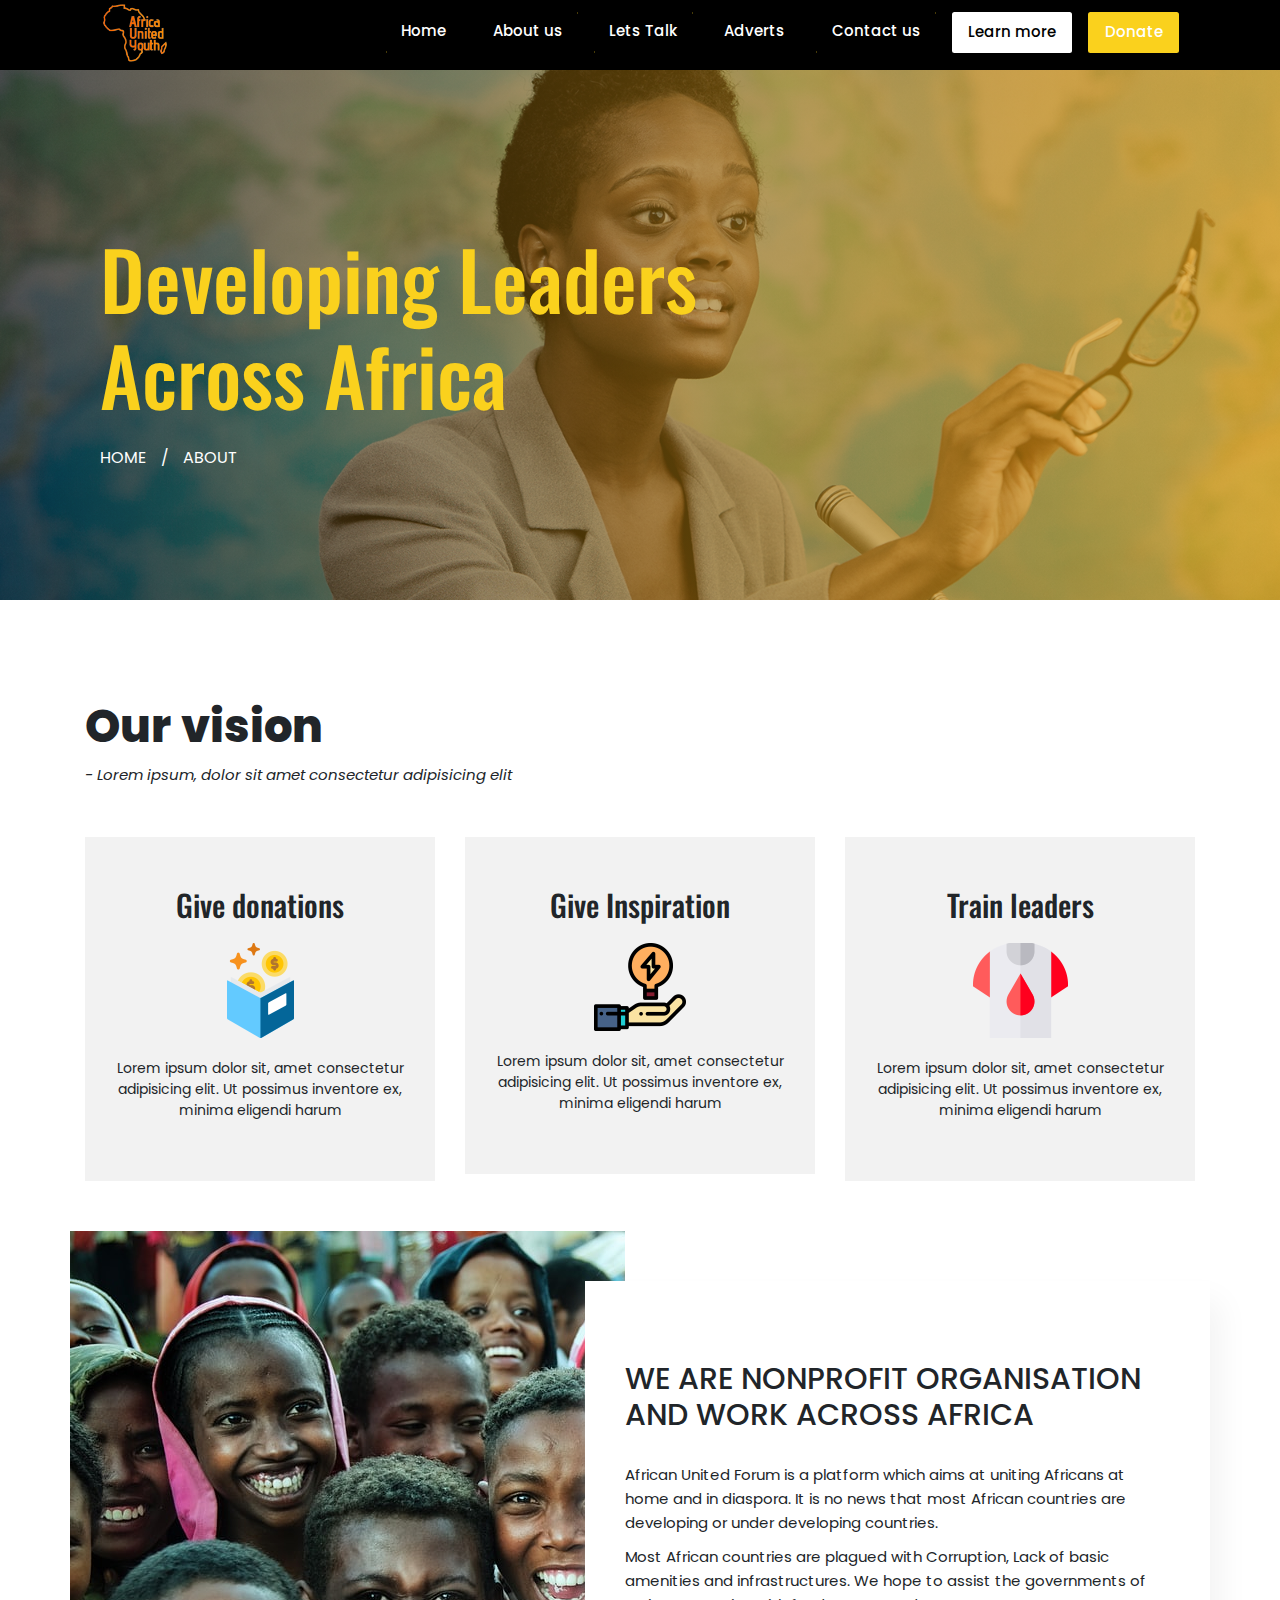
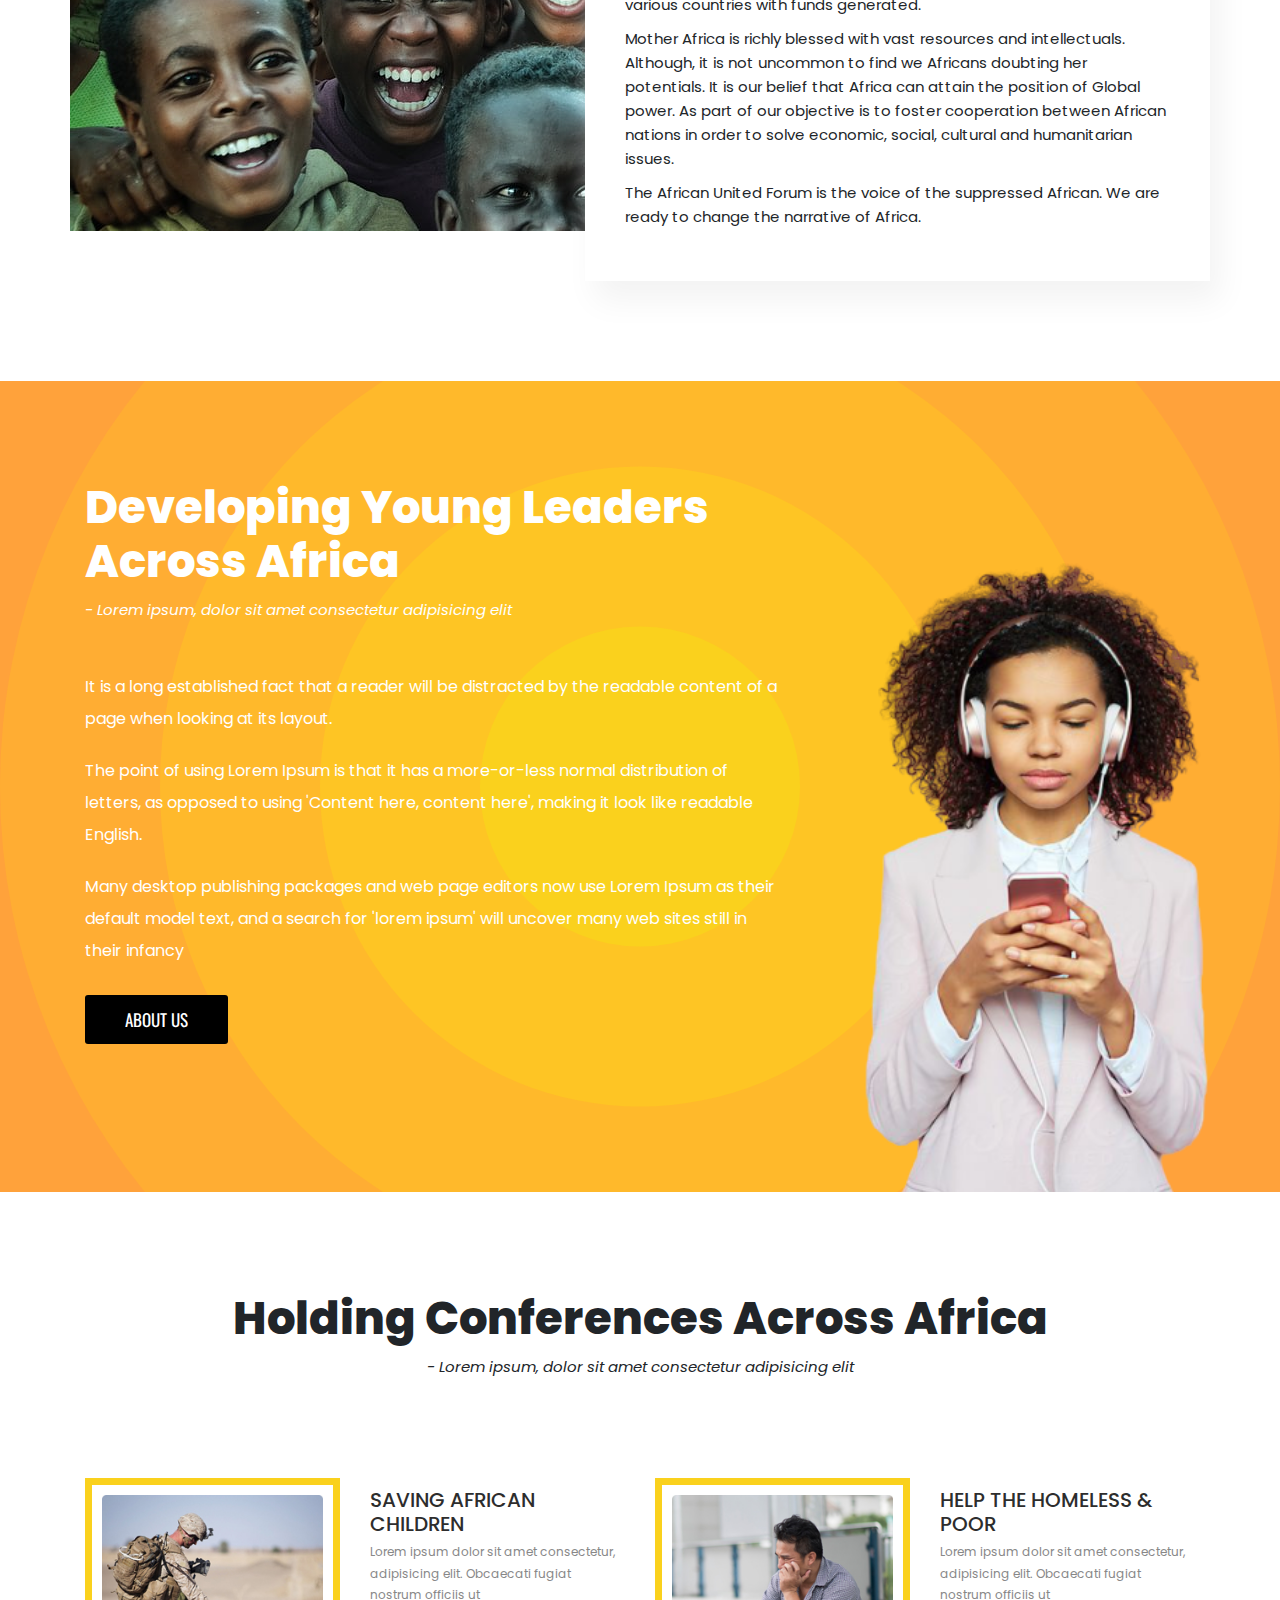
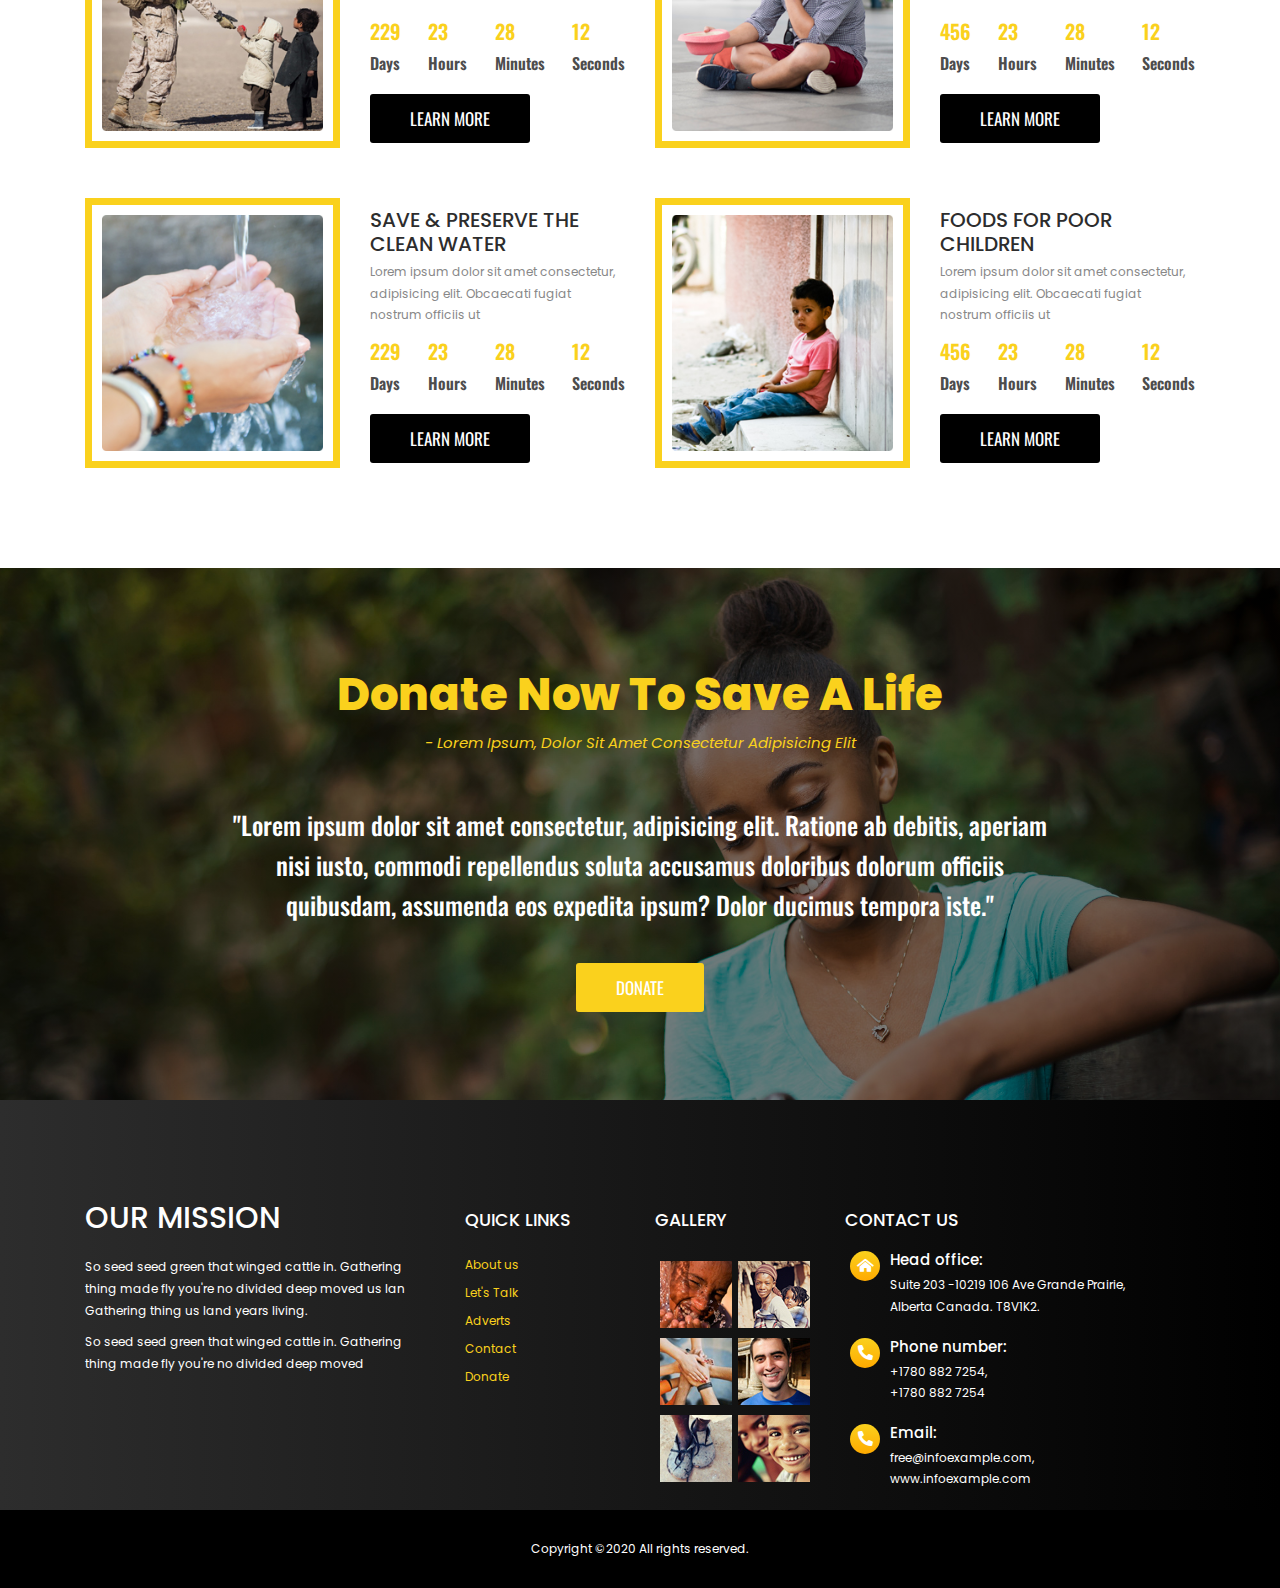
==== about.html @ 9b2638a1 "First commit" ====
<!DOCTYPE html>
<html lang="en">

<head>
    <meta charset="UTF-8">
    <meta name="viewport" content="width=device-width, initial-scale=1.0">
    <title>AFRICA UNITED YOUTHS FORUM</title>
    <!-- Styling -->
    <link rel="stylesheet" href="assets/sass/main.css">
    <!-- Boostrap -->
    <link rel="stylesheet" href="assets/sass/vendors/bootstrap.css">
    <link href="https://fonts.googleapis.com/css2?family=Oswald:wght@300&display=swap" rel="stylesheet">
    <!-- Fonts -->
    <link rel="stylesheet" href="assets/fonts/css/all.css">
</head>

<body>

    <!-- Header -->
    <header class="header header-2">
        <div class="header-bg"></div>
        <div class="container">
            <nav class="header__nav header__nav-2" id="navbar">
                <div class="container">

                    <div class="row">
                        <div class="col-lg-3">
                            <div class="header__nav--logo">
                                <a href="index.html">
                                    <img src="assets/img/logo.png" alt="header-logo" />
                                </a>
                            </div>
                            <i class="fad fa-bars" id="toggle"></i>
                        </div>
                        <div class="col-lg-9">
                            <ul class="navigation">
                                <li><a href="#" class="navbar-links">Home</a></li>
                                <li><a href="#" class="navbar-links">About us</a></li>
                                <li><a href="#" class="navbar-links">Lets Talk</a></li>
                                <li><a href="#" class="navbar-links">Adverts</a></li>
                                <li><a href="#" class="navbar-links">Contact us</a></li>
                                <li class="btn"><a href="#">Learn more</a></li>
                                <li class="btn btn-2"><a href="#">Donate</a></li>
                            </ul>
                        </div>
                    </div>
                </div>
            </nav>

            <div class="container">
                <div class="header__banner">
                    <div class="row">
                        <div class="col-lg-8">
                            <div class="banner-content">
                                <h1 class="banner-caption">Developing Leaders Across Africa</h1>
                                <p class="banner-text banner-text-2">HOME <span>/</span> ABOUT</p>
                            </div>
                        </div>
                        <div class="col-lg-4"></div>
                    </div>
                </div>
            </div>
        </div>
    </header>

    <!-- Main -->
    <main class="start">


        <section class="section-blog section-padding">
            <div class="container">
                <h1 class="section-heading">Our vision</h1>
                <p class="section-caption"><span>-</span> Lorem ipsum, dolor sit amet consectetur adipisicing elit</p>
                <div class="row">   
                    <div class="col-lg-4">
                        <div class="sec-blog-vision">
                            <h2>Give donations</h2>
                            <img src="assets/img/vision/c1.png" alt="vision-icon" />
                            <p class="sec-blog-vision--text">Lorem ipsum dolor sit, amet consectetur adipisicing elit. Ut possimus inventore ex, minima eligendi harum  </p>
                        </div>
                    </div>
                    <div class="col-lg-4">
                        <div class="sec-blog-vision sec-blog-vision-1">
                            <h2>Give Inspiration</h2>
                            <img src="assets/img/vision/c2.png" alt="vision-icon" />
                            <p class="sec-blog-vision--text">Lorem ipsum dolor sit, amet consectetur adipisicing elit. Ut possimus inventore ex, minima eligendi harum  </p>
                        </div>
                    </div>
                    <div class="col-lg-4">
                        <div class="sec-blog-vision sec-blog-vision-2">
                            <h2>Train leaders</h2>
                            <img src="assets/img/vision/c3.png" alt="vision-icon" />
                            <p class="sec-blog-vision--text">Lorem ipsum dolor sit, amet consectetur adipisicing elit. Ut possimus inventore ex, minima eligendi harum  </p>
                        </div>
                    </div>

                    <div class="section-blog--details">
                        <div class="row">
                            <div class="col-lg-6">
                                <div class="sec-blog--bg"></div>
                            </div>
                            <div class="col-lg-6">
                                <div class="sec-blog--info">
                                    <h1>We are nonprofit organisation and work Across Africa</h1>

                                    <p>African United Forum is a platform which aims at uniting Africans at home and in diaspora. It is no news that most African countries are developing or under developing countries.</p>
                                    <p>Most African countries are plagued with Corruption, Lack of basic amenities and infrastructures. We hope to assist the governments of various countries with funds generated. 
                                    </p>
                                    <p>Mother Africa is richly blessed with vast resources and intellectuals. Although, it is not uncommon to find we Africans doubting her potentials. It is our belief that Africa can attain the position of Global power. As part of our objective is to foster cooperation between African nations in order to solve economic, social, cultural and humanitarian issues.
                                    </p>

                                    <p>The African United Forum is the voice of the suppressed African. We are ready to change the narrative of Africa.
                                    </p>
                                </div>
                            </div>
                        </div>
                    </div>
                </div>
            </div>
        </section>

        <section class="section-info section-padding">
            <div class="container">
                <div class="row">
                    <div class="col-lg-8">
                        <h1 class="section-heading">Developing Young Leaders Across Africa</h1>
                        <p class="section-caption"><span>-</span> Lorem ipsum, dolor sit amet consectetur adipisicing
                            elit</p>

                        <p class="sec-info--text">It is a long established fact that a reader will be distracted by the
                            readable content of a page when looking at its layout.</p>
                        <p class="sec-info--text"> The point of using Lorem Ipsum is that it has a more-or-less normal
                            distribution of letters, as opposed to using 'Content here, content here', making it look
                            like readable English. </p>
                        <p class="sec-info--text">Many desktop publishing packages and web page editors now use Lorem
                            Ipsum as their default model text, and a search for 'lorem ipsum' will uncover many web
                            sites still in their infancy</p>
                        <a href="#" class="button">About us</a>
                    </div>
                    <div class="col-lg-4">
                        <img src="assets/img/BP.png" alt="Girl" class="sec-info--bg" />
                    </div>
                </div>
            </div>
        </section>

        <div class="section-conference section-padding">
            <div class="container">
                <div class="sec-con">
                    <h1 class="section-heading">Holding Conferences Across Africa</h1>
                    <p class="section-caption"><span>-</span> Lorem ipsum, dolor sit amet consectetur adipisicing elit
                    </p>

                    <div class="sec-con--content">
                        <div class="row">
                            <div class="col-lg-6">
                                <div class="row">
                                    <div class="col-md-6">
                                        <img src="assets/img/events/e1.jpg" alt="eve-bg" class="sec-con--bg" />
                                    </div>
                                    <div class="col-md-6">
                                        <h2>Saving African Children</h2>
                                        <p>Lorem ipsum dolor sit amet consectetur, adipisicing elit. Obcaecati fugiat
                                            nostrum officiis ut </p>
                                        <div class="sec-eve-timer">
                                            <ul>
                                                <li>229 <br> <span>Days</span></li>
                                                <li>23 <br> <span>Hours</span></li>
                                                <li>28 <br> <span>Minutes</span></li>
                                                <li>12 <br> <span>Seconds</span></li>
                                            </ul>
                                            <a href="#" class="btn-yel">Learn more</a>
                                        </div>
                                    </div>
                                </div>
                            </div>
                            <div class="col-lg-6">
                                <div class="row">
                                    <div class="col-md-6">
                                        <img src="assets/img/events/e2.jpg" alt="eve-bg" class="sec-con--bg" />
                                    </div>
                                    <div class="col-md-6">
                                        <h2>Help the Homeless & Poor</h2>
                                        <p>Lorem ipsum dolor sit amet consectetur, adipisicing elit. Obcaecati fugiat
                                            nostrum officiis ut </p>
                                        <div class="sec-eve-timer">
                                            <ul>
                                                <li>456 <br> <span>Days</span></li>
                                                <li>23 <br> <span>Hours</span></li>
                                                <li>28 <br> <span>Minutes</span></li>
                                                <li>12 <br> <span>Seconds</span></li>
                                            </ul>
                                            <a href="#" class="btn-yel">Learn more</a>
                                        </div>
                                    </div>
                                </div>
                            </div>
                            <div class="col-lg-6">
                                <div class="row">
                                    <div class="col-md-6">
                                        <img src="assets/img/events/e3.jpg" alt="eve-bg" class="sec-con--bg" />
                                    </div>
                                    <div class="col-md-6">
                                        <h2>Save & preserve the clean water</h2>
                                        <p>Lorem ipsum dolor sit amet consectetur, adipisicing elit. Obcaecati fugiat
                                            nostrum officiis ut </p>
                                        <div class="sec-eve-timer">
                                            <ul>
                                                <li>229 <br> <span>Days</span></li>
                                                <li>23 <br> <span>Hours</span></li>
                                                <li>28 <br> <span>Minutes</span></li>
                                                <li>12 <br> <span>Seconds</span></li>
                                            </ul>
                                            <a href="#" class="btn-yel">Learn more</a>
                                        </div>
                                    </div>
                                </div>
                            </div>
                            <div class="col-lg-6">
                                <div class="row">
                                    <div class="col-md-6">
                                        <img src="assets/img/events/e4.jpg" alt="eve-bg" class="sec-con--bg" />
                                    </div>
                                    <div class="col-md-6">
                                        <h2>Foods for poor children</h2>
                                        <p>Lorem ipsum dolor sit amet consectetur, adipisicing elit. Obcaecati fugiat
                                            nostrum officiis ut </p>
                                        <div class="sec-eve-timer">
                                            <ul>
                                                <li>456 <br> <span>Days</span></li>
                                                <li>23 <br> <span>Hours</span></li>
                                                <li>28 <br> <span>Minutes</span></li>
                                                <li>12 <br> <span>Seconds</span></li>
                                            </ul>
                                            <a href="#" class="btn-yel">Learn more</a>
                                        </div>
                                    </div>
                                </div>
                            </div>
                        </div>
                    </div>
                </div>
            </div>
        </div>


        <section class="section-donate section-padding">
            <div class="container">
                <div class="content">
                    <h1 class="section-heading">Donate now to save a life</h1>
                    <p class="section-caption"><span>-</span> Lorem ipsum, dolor sit amet consectetur adipisicing elit
                    </p>


                    <h3>"Lorem ipsum dolor sit amet consectetur, adipisicing elit. Ratione ab debitis, aperiam nisi
                        iusto, commodi repellendus soluta accusamus doloribus dolorum officiis quibusdam, assumenda eos
                        expedita ipsum? Dolor ducimus tempora iste."</h3>
                    <a href="#" class="btn-yel">Donate</a>
                </div>
            </div>
        </section>
    </main>


    <!-- Footer -->
    <footer class="footer">
        <div class="container">
            <div class="row">
                <div class="col-lg-4">
                    <h1>Our mission</h1>
                    <p class="footer-caption">So seed seed green that winged cattle in. Gathering thing made fly you're
                        no divided deep moved us lan Gathering thing us land years living.</p>
                    <p class="footer-caption">So seed seed green that winged cattle in. Gathering thing made fly you're
                        no divided deep moved</p>
                </div>
                <div class="col-lg-2">
                    <h3>Quick Links</h3>
                    <ul>
                        <li><a href="#">About us</a></li>
                        <li><a href="#">Let's Talk</a></li>
                        <li><a href="#">Adverts</a></li>
                        <li><a href="#">Contact</a></li>
                        <li><a href="#">Donate</a></li>
                    </ul>
                </div>
                <div class="col-lg-2">
                    <h3 class="mt">Gallery</h3>
                    <div class="footer-box">
                        <img src="assets/img/footer-bg/g1.jpg" alt="gallery-bg" />
                        <img src="assets/img/footer-bg/g2.jpg" alt="gallery-bg" />
                    </div>
                    <div class="footer-box">
                        <img src="assets/img/footer-bg/g3.jpg" alt="gallery-bg" />
                        <img src="assets/img/footer-bg/g4.jpg" alt="gallery-bg" />
                    </div>
                    <div class="footer-box">
                        <img src="assets/img/footer-bg/g5.jpg" alt="gallery-bg" />
                        <img src="assets/img/footer-bg/g6.jpg" alt="gallery-bg" />
                    </div>
                </div>
                <div class="col-lg-4">
                    <h3>Contact us</h3>
                    <div class="footer-box footer-box-2">
                        <i class="fa fa-home-alt"></i>
                        <div>
                            <h4>Head office:</h4>
                            <p class="footer-caption">Suite 203 -10219 106 Ave Grande Prairie, <br> Alberta Canada.
                                T8V1K2.</p>
                        </div>
                    </div>
                    <div class="footer-box footer-box-2">
                        <i class="fa fa-phone-alt"></i>
                        <div>
                            <h4>Phone number:</h4>
                            <p class="footer-caption">+1780 882 7254, <br> +1780 882 7254</p>
                        </div>
                    </div>
                    <div class="footer-box footer-box-2">
                        <i class="fa fa-phone-alt"></i>
                        <div>
                            <h4>Email:</h4>
                            <p class="footer-caption">free@infoexample.com, <br> www.infoexample.com</p>
                        </div>
                    </div>
                </div>
            </div>
        </div>

        <div class="footer-copyright">
            <p>Copyright ©2020 All rights reserved.</p>
        </div>
    </footer>


    <!-- external script -->
    <script src="assets/js/script.js"></script>
</body>

</html>
---- assets/sass/main.css ----
/*
0 - 600px:      Phone
600 - 900px:    Tablet portrait
900 - 1200px:   Tablet landscape
[1200 - 1800] is where our normal styles apply
1800px + :      Big desktop

$breakpoint arguement choices:
- phone
- tab-port
- tab-land
- big-desktop

ORDER: Base + typography > general layout + grid > page layout > components

1em = 16px
*/
@import url("https://fonts.googleapis.com/css?family=Poppins:300,400,500,600,700&display=swap");
*,
*::before,
*::after {
  padding: 0;
  margin: 0;
}

html {
  font-size: 62.5%;
  -webkit-box-sizing: border-box;
          box-sizing: border-box;
}

body {
  -webkit-box-sizing: inherit;
          box-sizing: inherit;
  overflow-x: hidden;
}

body {
  font-family: 'Poppins', arial;
}

/* Poppins font */
a {
  text-decoration: none !important;
}

.section-padding {
  padding: 10rem 0;
}

@media only screen and (max-width: 56.25em) {
  .section-padding {
    padding: 5rem 0;
  }
}

.section-padding-2 {
  padding: 5rem 0;
}

.section-heading {
  font-size: 4.5rem;
  margin-bottom: 1rem;
  font-family: "Poppins" !important;
  font-weight: 800;
}

.section-caption {
  font-size: 1.5rem;
  font-family: "Poppins" !important;
  font-style: italic;
}

.header__banner {
  position: relative;
  width: 100%;
  height: 80%;
  top: 10rem;
  z-index: 2;
}

.header__banner .banner-content {
  margin-top: 13rem;
  width: 100%;
}

@media only screen and (max-width: 75em) {
  .header__banner .banner-content {
    margin-top: 5rem;
  }
}

.header__banner .banner-content .btn-yel {
  color: #fff;
  font-size: 1.7rem;
  font-family: 'Oswald';
  padding: 1.2rem 4rem;
  background-color: #000;
  text-decoration: none;
  border-radius: 0.3rem;
  -webkit-transition: all .3s;
  transition: all .3s;
  text-transform: uppercase;
}

.header__banner .banner-content .btn-yel:hover {
  letter-spacing: .2rem;
  background-color: #fad11d;
}

.header__banner .banner-caption {
  font-size: 8rem;
  color: #fad11d;
  font-family: 'Oswald';
}

@media only screen and (max-width: 37.5em) {
  .header__banner .banner-caption {
    font-size: 5.5rem;
  }
}

.header__banner .banner-text {
  color: #fff;
  font-size: 1.6rem;
  width: 90%;
  line-height: 2;
  font-family: 'Poppins';
  margin-bottom: 4rem;
}

.header__banner .banner-text-2 {
  margin-top: 2rem;
}

.header__banner .banner-text-2 span {
  padding: 0 1rem;
}

@media only screen and (max-width: 37.5em) {
  .header__banner .banner-text {
    font-size: 1.4rem;
    width: 100%;
  }
}

.header__nav {
  width: 100%;
  border-bottom: 1px solid #fff;
  height: 7rem;
  position: fixed;
  top: 0;
  left: 0;
  z-index: 10;
  -webkit-transition: all .3s;
  transition: all .3s;
}

.header__nav-2 {
  background-color: #000 !important;
  border-bottom: none !important;
}

@media only screen and (max-width: 75em) {
  .header__nav {
    background-color: #000 !important;
    border-bottom: none !important;
  }
}

.header__nav .fad {
  color: #fff;
  position: absolute;
  float: right;
  right: 2rem;
  top: 2rem;
  font-size: 3rem;
  display: none;
}

@media only screen and (max-width: 75em) {
  .header__nav .fad {
    display: block;
  }
}

.header__nav--logo {
  width: 100%;
}

.header__nav--logo img {
  height: 10rem;
  -webkit-transform: scale(1.4);
          transform: scale(1.4);
  margin-top: -1.7rem;
}

@media only screen and (max-width: 75em) {
  .header__nav--logo img {
    -webkit-transform: scale(1.35);
            transform: scale(1.35);
  }
}

.header__nav ul {
  display: -webkit-box;
  display: -ms-flexbox;
  display: flex;
  -webkit-box-pack: space-evenly;
      -ms-flex-pack: space-evenly;
          justify-content: space-evenly;
  margin-top: 1.2rem;
  z-index: 10;
  -webkit-transition: all .3s;
  transition: all .3s;
}

@media only screen and (max-width: 75em) {
  .header__nav ul {
    display: block;
    margin-top: 0;
    background-image: -webkit-gradient(linear, left top, right top, from(#2d2d2d), to(#000));
    background-image: linear-gradient(to right, #2d2d2d, #000);
    height: 0;
    overflow: hidden;
    border-radius: .8rem;
  }
}

.header__nav ul .btn {
  background-color: #fff;
}

.header__nav ul .btn::before, .header__nav ul .btn::after {
  display: none;
}

.header__nav ul .btn a {
  color: #000;
}

.header__nav ul .btn-2 {
  background-color: #fad11d;
}

.header__nav ul .btn-2:hover a {
  color: #000;
}

.header__nav ul .btn-2 a {
  color: #fff;
}

.header__nav ul li {
  display: inline;
  padding: .8rem 1.2vw;
  position: relative;
  overflow: hidden;
  cursor: pointer;
}

@media only screen and (max-width: 75em) {
  .header__nav ul li {
    display: block;
    margin-bottom: 1rem;
  }
}

.header__nav ul li:hover a {
  color: #fad11d;
}

.header__nav ul li::before {
  width: 100%;
  height: 2px;
  background-color: #fad11d;
  position: absolute;
  top: 0;
  left: 0;
  content: '';
  -webkit-transform: translateX(100%);
          transform: translateX(100%);
  -webkit-transition: all .3s;
  transition: all .3s;
}

.header__nav ul li::after {
  width: 100%;
  height: 2px;
  background-color: #fad11d;
  position: absolute;
  bottom: 0;
  left: 0;
  content: '';
  -webkit-transform: translateX(-100%);
          transform: translateX(-100%);
  -webkit-transition: all .3s;
  transition: all .3s;
}

.header__nav ul li:hover::before {
  -webkit-transform: translateX(0);
          transform: translateX(0);
}

.header__nav ul li:hover::after {
  -webkit-transform: translateX(0);
          transform: translateX(0);
}

.header__nav ul li a {
  color: #fff;
  font-size: 1.5rem;
  font-family: 'Poppins';
  font-weight: 500;
  text-decoration: none;
}

.header {
  height: 80rem;
  background-image: url("../img/bg4.jpg");
  background-repeat: no-repeat;
  background-size: cover;
  z-index: 5;
  overflow: hidden;
}

.header-2 {
  height: 60rem;
  background-image: -webkit-gradient(linear, left top, right top, from(rgba(0, 0, 0, 0.5)), to(rgba(233, 165, 20, 0.7))), url("../img/banner.jpg");
  background-image: linear-gradient(to right, rgba(0, 0, 0, 0.5), rgba(233, 165, 20, 0.7)), url("../img/banner.jpg");
}

.header-2::before {
  display: none;
}

@media only screen and (max-width: 56.25em) {
  .header {
    background-position: center center;
    height: 70rem;
  }
}

.header::before {
  position: absolute;
  width: 100%;
  height: 100%;
  z-index: 2;
  content: '';
  background-color: rgba(0, 0, 0, 0.5);
}

.section-video {
  background-image: -webkit-gradient(linear, left top, right top, from(#FF9742), color-stop(rgba(250, 209, 29, 0.8)), to(rgba(233, 165, 20, 0.7))), url("../img/bg0.jpg");
  background-image: linear-gradient(to right, #FF9742, rgba(250, 209, 29, 0.8), rgba(233, 165, 20, 0.7)), url("../img/bg0.jpg");
  background-size: 100%;
  background-repeat: no-repeat;
  padding: 5rem 0 6rem 0;
  font-family: 'Poppins';
}

@media only screen and (max-width: 75em) {
  .section-video {
    background-size: cover;
  }
}

@media only screen and (max-width: 56.25em) {
  .section-video .col-lg-4 {
    margin-bottom: 2rem;
  }
}

.section-video .sec-bg {
  width: 100%;
  height: 30rem;
  margin-top: -15rem;
  position: relative;
  background-image: url("../img/child.jpg");
  border-radius: 0.8rem;
  -webkit-box-shadow: 6px 10px 20px rgba(0, 0, 0, 0.15);
          box-shadow: 6px 10px 20px rgba(0, 0, 0, 0.15);
  z-index: 10;
  overflow: hidden;
}

.section-video .sec-bg::before {
  content: 'African Children';
  position: absolute;
  padding: .7rem 2rem;
  background-color: #fad11d;
  font-family: "Oswald";
  color: #fff;
  font-size: 1.6rem;
  top: 2rem;
  z-index: 2;
}

.section-video .sec-bg::after {
  position: absolute;
  width: 0;
  height: 0;
  content: '';
  float: left;
  left: 0;
  top: 0;
  background: rgba(0, 0, 0, 0.3);
  border-radius: 50%;
  -webkit-transform: scale(2);
          transform: scale(2);
  z-index: 1;
  -webkit-transition: all .3s;
  transition: all .3s;
  -webkit-transition-delay: .5s;
          transition-delay: .5s;
}

.section-video .sec-bg:hover::after {
  width: 100%;
  height: 100%;
}

.section-video .sec-bg-play {
  position: absolute;
  float: right;
  right: 2rem;
  bottom: 2rem;
  cursor: pointer;
  -webkit-transition: all .3s;
  transition: all .3s;
  z-index: 2;
}

.section-video .sec-bg-play:active {
  -webkit-transform: scale(0.85);
          transform: scale(0.85);
}

.section-video .sec-name {
  font-size: 1.6rem;
  font-family: "Oswald";
}

.section-video .sec-name span {
  margin-top: 0.6rem;
  font-size: 1.3rem;
  font-style: italic;
  color: #fff;
  font-family: 'Poppins';
}

.section-video .sec-vd-cp {
  color: #fff;
  font-family: 'Oswald';
  font-size: 4rem;
  font-weight: 500;
  margin-bottom: 1rem;
}

.section-video .sec-vd-text {
  color: #fff;
  font-size: 1.4rem;
  line-height: 1.6;
}

.section-video .sec-ul {
  width: 10rem;
  height: 1px;
  background-color: #000;
}

body {
  height: 114rem;
}

.section-conference {
  background-color: #fff;
}

.section-conference .section-heading,
.section-conference .section-caption {
  text-align: center;
}

.section-conference .row {
  margin-top: 5rem;
}

@media only screen and (max-width: 75em) {
  .section-conference .row .col-lg-6 {
    margin-bottom: 2rem;
  }
}

@media only screen and (max-width: 75em) {
  .section-conference .row .col-md-6 {
    margin-bottom: 1rem;
  }
}

@media only screen and (max-width: 75em) {
  .section-conference .row {
    margin-top: 3rem;
  }
}

.section-conference .event {
  background-color: #fff;
  padding: 1rem 0;
  padding-bottom: 3rem;
  border-bottom-right-radius: .8rem;
  border-bottom-left-radius: .8rem;
  margin-top: -.8rem;
}

.section-conference .sec-eve-box {
  display: -webkit-box;
  display: -ms-flexbox;
  display: flex;
  margin-top: 2rem;
  padding: 0 2rem;
}

.section-conference .sec-eve-box img {
  border-radius: .8rem;
  -webkit-box-shadow: 0 1rem 2rem #d2d2d2;
          box-shadow: 0 1rem 2rem #d2d2d2;
}

.section-conference .sec-eve-content {
  margin-left: 1.5rem;
  margin-top: 0.5rem;
  font-family: 'Poppins';
}

.section-conference .sec-eve-content .time {
  margin-right: 1rem;
  font-weight: 500;
  color: #2d2d2d;
}

.section-conference .sec-eve-content h3 {
  font-size: 1.6rem;
}

.section-conference .sec-eve-content h3 a {
  color: #000;
}

.section-conference .sec-eve-content p {
  color: #fad11d;
  font-weight: 600;
}

.section-conference .sec-con--content .btn-yel {
  color: #fff;
  font-size: 1.7rem;
  font-family: 'Oswald';
  padding: 1.2rem 4rem;
  background-color: #000;
  text-decoration: none;
  border-radius: 0.3rem;
  -webkit-transition: all .3s;
  transition: all .3s;
  text-transform: uppercase;
}

.section-conference .sec-con--content .btn-yel:hover {
  letter-spacing: .2rem;
  background-color: #fad11d;
}

.section-conference .sec-con--content h2 {
  color: #2d2d2d;
  font-family: 'Poppins';
  margin-top: 1rem;
  text-transform: uppercase;
}

.section-conference .sec-con--content p {
  color: #888888;
  font-size: 1.2rem;
  font-family: 'Poppins';
  line-height: 1.8;
  margin-bottom: 1rem;
}

.section-conference .sec-con--content ul {
  display: -webkit-box;
  display: -ms-flexbox;
  display: flex;
  -webkit-box-pack: justify;
      -ms-flex-pack: justify;
          justify-content: space-between;
  font-family: 'Oswald';
  margin-bottom: 3rem;
}

.section-conference .sec-con--content ul li {
  list-style: none;
  font-weight: 600;
  font-size: 2rem;
  color: #fad11d !important;
}

.section-conference .sec-con--content ul li span {
  font-size: 1.6rem;
  color: #4d4d4d;
}

.section-conference .sec-con--content .row img {
  border: 7px solid #fad11d;
  padding: 1rem;
  width: 100%;
}

.section-blog .row {
  margin-top: 5rem;
}

@media only screen and (max-width: 56.25em) {
  .section-blog .row .col-lg-3 {
    margin-bottom: 3rem;
  }
}

.section-blog .sec-blog--details {
  margin-top: 10rem;
}

.section-blog .sec-blog--info {
  background-color: #fff;
  height: 60rem;
  -webkit-box-shadow: 1rem 2rem 3rem #f3f3f3;
          box-shadow: 1rem 2rem 3rem #f3f3f3;
  padding: 8rem 4rem;
  font-family: 'Poppins';
  margin-top: 5rem;
  margin-left: -7rem;
}

.section-blog .sec-blog--info h1 {
  font-size: 3rem;
  text-transform: uppercase;
  line-height: 1.2;
  margin-bottom: 3rem;
}

.section-blog .sec-blog--info p {
  font-size: 1.5rem;
  line-height: 1.6;
}

.section-blog .sec-blog--bg {
  width: 100%;
  height: 60rem;
  background-image: url("../img/bg0.jpg");
}

.section-blog .sec-blog-vision {
  background-color: #f2f2f2;
  padding: 5rem 3rem;
  text-align: center;
  overflow: hidden;
  position: relative;
}

.section-blog .sec-blog-vision:hover::before {
  width: 100%;
  height: 100%;
  border-radius: 0;
}

.section-blog .sec-blog-vision::before {
  position: absolute;
  content: 'Donate';
  width: 0;
  height: 0;
  line-height: 30rem;
  background-image: -webkit-gradient(linear, left top, right top, from(rgba(255, 151, 66, 0.692)), color-stop(rgba(250, 209, 29, 0.8)), to(rgba(233, 165, 20, 0.7))), url("../img/vision/d1.jpg");
  background-image: linear-gradient(to right, rgba(255, 151, 66, 0.692), rgba(250, 209, 29, 0.8), rgba(233, 165, 20, 0.7)), url("../img/vision/d1.jpg");
  background-position: center center;
  background-repeat: no-repeat;
  left: 0;
  top: 0;
  font-family: "Poppins";
  font-size: 5rem;
  color: #fff;
  text-transform: uppercase;
  overflow: hidden;
  -webkit-transition: all .3s;
  transition: all .3s;
  border-radius: 50%;
}

.section-blog .sec-blog-vision-1::before {
  position: absolute;
  content: 'Inspiration';
  background-image: -webkit-gradient(linear, left top, right top, from(rgba(255, 151, 66, 0.692)), color-stop(rgba(250, 209, 29, 0.8)), to(rgba(233, 165, 20, 0.7))), url("../img/vision/d2.jpg");
  background-image: linear-gradient(to right, rgba(255, 151, 66, 0.692), rgba(250, 209, 29, 0.8), rgba(233, 165, 20, 0.7)), url("../img/vision/d2.jpg");
  background-position: center center;
  left: 0;
  top: 0;
}

.section-blog .sec-blog-vision-2::before {
  position: absolute;
  content: 'Leaders';
  background-image: -webkit-gradient(linear, left top, right top, from(rgba(255, 151, 66, 0.692)), color-stop(rgba(250, 209, 29, 0.8)), to(rgba(233, 165, 20, 0.7))), url("../img/vision/d3.jpeg") !important;
  background-image: linear-gradient(to right, rgba(255, 151, 66, 0.692), rgba(250, 209, 29, 0.8), rgba(233, 165, 20, 0.7)), url("../img/vision/d3.jpeg") !important;
  left: 0;
  top: 0;
  background-position: center center;
  background-size: 160%;
}

.section-blog .sec-blog-vision img {
  margin-bottom: 2rem;
}

.section-blog .sec-blog-vision h2 {
  font-size: 3rem;
  font-family: 'Oswald';
  margin-bottom: 2rem;
}

.section-blog .sec-blog-vision--text {
  font-size: 1.4rem;
  font-family: 'Poppins';
}

.section-blog .sec-blg-bg {
  height: 22rem;
  overflow: hidden;
  background-image: url("../img/bg1.jpg");
  background-size: 135%;
  background-position: top center;
  position: relative;
}

.section-blog .sec-blg-bg span {
  position: absolute;
  background-color: #16a2cc;
  padding: .6rem 2rem;
  float: right;
  top: 2rem;
  right: 0;
  font-size: 1.1rem;
  font-family: 'Poppins';
  border-top-left-radius: .3rem;
  border-bottom-left-radius: .3rem;
  color: #fff;
  z-index: 3;
}

.section-blog .sec-blg-bg-1 {
  background-image: url("../img/bg2.jpg");
}

.section-blog .sec-blg-bg-1 span {
  background-color: #fff;
  color: #eb660e;
}

.section-blog .sec-blg-bg-2 {
  background-image: url("../img/bg3.jpg");
}

.section-blog .sec-blg-bg-3 {
  background-image: url("../img/bg6.jpeg");
}

.section-blog .sec-blg-bg-3 span {
  background-color: #fff;
  color: #fad11d;
}

.section-blog .sec-blg--content {
  width: 100%;
  -webkit-box-shadow: 0 .5rem 2rem #d2d2d2;
          box-shadow: 0 .5rem 2rem #d2d2d2;
  border-radius: 0.8rem;
  overflow: hidden;
  font-family: 'Poppins';
}

.section-blog .sec-blg--content .comments {
  display: -webkit-box;
  display: -ms-flexbox;
  display: flex;
  -webkit-box-pack: space-evenly;
      -ms-flex-pack: space-evenly;
          justify-content: space-evenly;
  padding: 1rem 0;
  text-transform: uppercase;
  color: #4d4d4d;
  font-size: 1.1rem;
}

.section-blog .sec-blg--details {
  padding: .5rem 2.2rem;
}

.section-blog .sec-blg--details h2 {
  margin-bottom: 2rem;
}

.section-blog .sec-blg--details h2 a {
  color: #000;
  font-weight: 600;
  text-decoration: none;
}

.section-blog .sec-blg--details p {
  font-size: 1.35rem;
  color: #444444;
}

.section-blog .sec-blg--link {
  display: -webkit-box;
  display: -ms-flexbox;
  display: flex;
  position: relative;
  top: 1.5rem;
}

.section-blog .sec-blg--link .user {
  display: -webkit-box;
  display: -ms-flexbox;
  display: flex;
  width: 75%;
  padding: 1rem 2rem;
  border-top: 1px solid #d2d2d2;
  border-right: 1px solid #d2d2d2;
}

.section-blog .sec-blg--link .user img {
  width: 4rem;
  height: 4rem;
  border-radius: 50%;
  padding: .3rem;
  border: 3px solid #fad11d;
  margin-right: 1rem;
}

.section-blog .sec-blg--link .user .name {
  font-size: 1.5rem;
  font-family: 'Oswald';
  font-style: italic;
  margin-top: .5rem;
  color: #888888;
}

.section-blog .sec-blg--link .icon {
  width: 25%;
  padding: 0 2rem;
  border-top: 1px solid #d2d2d2;
  text-align: center;
}

.section-blog .sec-blg--link .icon a {
  color: #888888;
}

.section-blog .sec-blg--link .icon a i {
  font-size: 1.6rem;
  margin-top: 1.8rem;
}

.section-info {
  background-image: url("../svg/gradient-bg.svg");
  background-size: 100%;
  background-repeat: no-repeat;
  background-position: center center;
  overflow: hidden;
}

@media only screen and (max-width: 75em) {
  .section-info {
    background-size: cover;
  }
}

.section-info .section-heading,
.section-info .section-caption {
  color: #fff !important;
}

.section-info .section-caption {
  margin-bottom: 5rem;
}

.section-info .button {
  color: #fff;
  font-size: 1.7rem;
  font-family: 'Oswald';
  padding: 1.2rem 4rem;
  background-color: #000;
  text-decoration: none;
  border-radius: 0.3rem;
  -webkit-transition: all .3s;
  transition: all .3s;
  text-transform: uppercase;
  position: relative;
  top: 2rem;
}

.section-info .button:hover {
  letter-spacing: .2rem;
  background-color: #fad11d;
}

.section-info .sec-info--bg {
  -webkit-transform: scale(1.4);
          transform: scale(1.4);
}

@media only screen and (max-width: 37.5em) {
  .section-info .sec-info--bg {
    -webkit-transform: scale(1.3);
            transform: scale(1.3);
    margin-left: -2rem;
  }
}

.section-info .sec-info--text {
  color: #fff;
  font-size: 1.6rem;
  line-height: 2;
  font-family: 'Poppins';
  margin-bottom: 2rem;
  width: 95%;
}

.section-donate {
  background-image: -webkit-gradient(linear, left top, right top, from(rgba(0, 0, 0, 0.5)), to(rgba(0, 0, 0, 0.5))), url("../img/banner2.jpg");
  background-image: linear-gradient(to right, rgba(0, 0, 0, 0.5), rgba(0, 0, 0, 0.5)), url("../img/banner2.jpg");
  background-size: cover;
  background-repeat: no-repeat;
  background-position: center top;
  text-align: center;
}

.section-donate .section-heading,
.section-donate .section-caption {
  text-align: center;
  color: #fad11d;
  text-transform: capitalize;
}

.section-donate h3 {
  color: #fff;
  font-family: 'Oswald';
  width: 75%;
  font-size: 2.5rem;
  margin: 5rem auto;
  text-align: center;
  line-height: 1.6;
}

@media only screen and (max-width: 56.25em) {
  .section-donate h3 {
    width: 90%;
    font-size: 2.2rem;
  }
}

.section-donate .btn-yel {
  color: #fff;
  font-size: 1.7rem;
  font-family: 'Oswald';
  padding: 1.2rem 4rem;
  background-color: #fad11d;
  text-decoration: none;
  border-radius: 0.3rem;
  -webkit-transition: all .3s;
  transition: all .3s;
  text-transform: uppercase;
}

.section-donate .btn-yel:hover {
  letter-spacing: .2rem;
  background-color: #fad11d;
}

.section-newsletter {
  text-align: center;
  background-color: #e9a514;
  background-image: url("data:image/svg+xml,%3Csvg xmlns='http://www.w3.org/2000/svg' width='100%25' height='100%25' viewBox='0 0 1600 800'%3E%3Cg %3E%3Cpath fill='%23edae16' d='M486 705.8c-109.3-21.8-223.4-32.2-335.3-19.4C99.5 692.1 49 703 0 719.8V800h843.8c-115.9-33.2-230.8-68.1-347.6-92.2C492.8 707.1 489.4 706.5 486 705.8z'/%3E%3Cpath fill='%23f0b717' d='M1600 0H0v719.8c49-16.8 99.5-27.8 150.7-33.5c111.9-12.7 226-2.4 335.3 19.4c3.4 0.7 6.8 1.4 10.2 2c116.8 24 231.7 59 347.6 92.2H1600V0z'/%3E%3Cpath fill='%23f3bf19' d='M478.4 581c3.2 0.8 6.4 1.7 9.5 2.5c196.2 52.5 388.7 133.5 593.5 176.6c174.2 36.6 349.5 29.2 518.6-10.2V0H0v574.9c52.3-17.6 106.5-27.7 161.1-30.9C268.4 537.4 375.7 554.2 478.4 581z'/%3E%3Cpath fill='%23f7c81b' d='M0 0v429.4c55.6-18.4 113.5-27.3 171.4-27.7c102.8-0.8 203.2 22.7 299.3 54.5c3 1 5.9 2 8.9 3c183.6 62 365.7 146.1 562.4 192.1c186.7 43.7 376.3 34.4 557.9-12.6V0H0z'/%3E%3Cpath fill='%23fad11d' d='M181.8 259.4c98.2 6 191.9 35.2 281.3 72.1c2.8 1.1 5.5 2.3 8.3 3.4c171 71.6 342.7 158.5 531.3 207.7c198.8 51.8 403.4 40.8 597.3-14.8V0H0v283.2C59 263.6 120.6 255.7 181.8 259.4z'/%3E%3Cpath fill='%23fcc628' d='M1600 0H0v136.3c62.3-20.9 127.7-27.5 192.2-19.2c93.6 12.1 180.5 47.7 263.3 89.6c2.6 1.3 5.1 2.6 7.7 3.9c158.4 81.1 319.7 170.9 500.3 223.2c210.5 61 430.8 49 636.6-16.6V0z'/%3E%3Cpath fill='%23fdba31' d='M454.9 86.3C600.7 177 751.6 269.3 924.1 325c208.6 67.4 431.3 60.8 637.9-5.3c12.8-4.1 25.4-8.4 38.1-12.9V0H288.1c56 21.3 108.7 50.6 159.7 82C450.2 83.4 452.5 84.9 454.9 86.3z'/%3E%3Cpath fill='%23feaf38' d='M1600 0H498c118.1 85.8 243.5 164.5 386.8 216.2c191.8 69.2 400 74.7 595 21.1c40.8-11.2 81.1-25.2 120.3-41.7V0z'/%3E%3Cpath fill='%23ffa33d' d='M1397.5 154.8c47.2-10.6 93.6-25.3 138.6-43.8c21.7-8.9 43-18.8 63.9-29.5V0H643.4c62.9 41.7 129.7 78.2 202.1 107.4C1020.4 178.1 1214.2 196.1 1397.5 154.8z'/%3E%3Cpath fill='%23ff9742' d='M1315.3 72.4c75.3-12.6 148.9-37.1 216.8-72.4h-723C966.8 71 1144.7 101 1315.3 72.4z'/%3E%3C/g%3E%3C/svg%3E");
  background-size: cover;
  background-repeat: no-repeat;
  background-position: left left;
}

.section-newsletter .form {
  padding: 3rem;
  background-color: #ffaa00;
  background-image: url("data:image/svg+xml,%3Csvg xmlns='http://www.w3.org/2000/svg' width='100%25' height='100%25' viewBox='0 0 1600 800'%3E%3Cg %3E%3Cpath fill='%23ffb100' d='M486 705.8c-109.3-21.8-223.4-32.2-335.3-19.4C99.5 692.1 49 703 0 719.8V800h843.8c-115.9-33.2-230.8-68.1-347.6-92.2C492.8 707.1 489.4 706.5 486 705.8z'/%3E%3Cpath fill='%23ffb800' d='M1600 0H0v719.8c49-16.8 99.5-27.8 150.7-33.5c111.9-12.7 226-2.4 335.3 19.4c3.4 0.7 6.8 1.4 10.2 2c116.8 24 231.7 59 347.6 92.2H1600V0z'/%3E%3Cpath fill='%23ffbf00' d='M478.4 581c3.2 0.8 6.4 1.7 9.5 2.5c196.2 52.5 388.7 133.5 593.5 176.6c174.2 36.6 349.5 29.2 518.6-10.2V0H0v574.9c52.3-17.6 106.5-27.7 161.1-30.9C268.4 537.4 375.7 554.2 478.4 581z'/%3E%3Cpath fill='%23ffc500' d='M0 0v429.4c55.6-18.4 113.5-27.3 171.4-27.7c102.8-0.8 203.2 22.7 299.3 54.5c3 1 5.9 2 8.9 3c183.6 62 365.7 146.1 562.4 192.1c186.7 43.7 376.3 34.4 557.9-12.6V0H0z'/%3E%3Cpath fill='%23ffcc00' d='M181.8 259.4c98.2 6 191.9 35.2 281.3 72.1c2.8 1.1 5.5 2.3 8.3 3.4c171 71.6 342.7 158.5 531.3 207.7c198.8 51.8 403.4 40.8 597.3-14.8V0H0v283.2C59 263.6 120.6 255.7 181.8 259.4z'/%3E%3Cpath fill='%23ffd624' d='M1600 0H0v136.3c62.3-20.9 127.7-27.5 192.2-19.2c93.6 12.1 180.5 47.7 263.3 89.6c2.6 1.3 5.1 2.6 7.7 3.9c158.4 81.1 319.7 170.9 500.3 223.2c210.5 61 430.8 49 636.6-16.6V0z'/%3E%3Cpath fill='%23ffe038' d='M454.9 86.3C600.7 177 751.6 269.3 924.1 325c208.6 67.4 431.3 60.8 637.9-5.3c12.8-4.1 25.4-8.4 38.1-12.9V0H288.1c56 21.3 108.7 50.6 159.7 82C450.2 83.4 452.5 84.9 454.9 86.3z'/%3E%3Cpath fill='%23ffeb49' d='M1600 0H498c118.1 85.8 243.5 164.5 386.8 216.2c191.8 69.2 400 74.7 595 21.1c40.8-11.2 81.1-25.2 120.3-41.7V0z'/%3E%3Cpath fill='%23fff558' d='M1397.5 154.8c47.2-10.6 93.6-25.3 138.6-43.8c21.7-8.9 43-18.8 63.9-29.5V0H643.4c62.9 41.7 129.7 78.2 202.1 107.4C1020.4 178.1 1214.2 196.1 1397.5 154.8z'/%3E%3Cpath fill='%23ffff66' d='M1315.3 72.4c75.3-12.6 148.9-37.1 216.8-72.4h-723C966.8 71 1144.7 101 1315.3 72.4z'/%3E%3C/g%3E%3C/svg%3E");
  background-size: 100%;
  -webkit-box-shadow: 0 1.5rem 3rem #c78a11;
          box-shadow: 0 1.5rem 3rem #c78a11;
  background-repeat: no-repeat;
  border-radius: 0.8rem;
  font-family: 'Poppins';
  width: 60%;
  margin: 0 auto;
}

@media only screen and (max-width: 56.25em) {
  .section-newsletter .form {
    width: 100%;
    background-size: cover;
  }
}

.section-newsletter .form h2 {
  color: #fff;
  margin-bottom: 2rem;
  font-family: 'Oswald';
  font-size: 2.4rem;
  text-transform: uppercase;
}

.section-newsletter .form-box {
  display: -webkit-box;
  display: -ms-flexbox;
  display: flex;
  -ms-flex-pack: distribute;
      justify-content: space-around;
}

@media only screen and (max-width: 56.25em) {
  .section-newsletter .form-box {
    display: block;
  }
}

.section-newsletter .form-box-2 {
  margin-top: 3rem;
  -webkit-box-pack: justify;
      -ms-flex-pack: justify;
          justify-content: space-between;
}

.section-newsletter .form-box-2 p {
  color: #fff;
  font-size: 1.5rem;
  width: 70%;
  text-align: left;
}

@media only screen and (max-width: 56.25em) {
  .section-newsletter .form-box-2 p {
    width: 100%;
    text-align: center;
  }
}

.section-newsletter .form-box button {
  padding: 1rem 4rem;
  border-radius: 2.5rem;
  background-color: #000;
  border: none;
  font-size: 1.7rem;
  font-family: 'Oswald';
  color: #fff;
  cursor: pointer;
  outline: none;
}

.section-newsletter .form input {
  width: 50%;
  padding: 2rem 2rem;
  outline: none;
  border-radius: .5rem;
  border: none;
  font-size: 1.3rem;
}

@media only screen and (max-width: 56.25em) {
  .section-newsletter .form input {
    width: 100%;
  }
}

.section-newsletter .form input:first-child {
  margin-right: 1rem;
}

@media only screen and (max-width: 56.25em) {
  .section-newsletter .form input:first-child {
    margin-right: 0;
    margin-bottom: 2rem;
  }
}

.footer {
  background-image: -webkit-gradient(linear, left top, right top, from(#2d2d2d), to(#000));
  background-image: linear-gradient(to right, #2d2d2d, #000);
  font-family: 'Poppins';
  color: #fff;
  padding-top: 10rem;
}

@media only screen and (max-width: 56.25em) {
  .footer {
    padding-top: 5rem;
  }
}

.footer-copyright {
  padding: 2rem 0;
  padding-top: 3rem;
  background-color: #000;
  text-align: center;
}

.footer-copyright p {
  font-size: 1.2rem;
}

.footer .col-lg-2, .footer .col-lg-4 {
  margin-bottom: 1rem;
}

.footer .mt {
  margin-bottom: 3rem;
}

.footer h1 {
  color: #fff;
  font-size: 3rem;
  margin-bottom: 2rem;
  text-transform: uppercase;
}

.footer h3 {
  margin-top: 1rem;
  margin-bottom: 2rem;
  text-transform: uppercase;
}

.footer-caption {
  font-size: 1.2rem;
  color: #fff;
  line-height: 1.8;
}

.footer-box {
  padding: 0 .5rem;
  display: -webkit-box;
  display: -ms-flexbox;
  display: flex;
  -webkit-box-pack: justify;
      -ms-flex-pack: justify;
          justify-content: space-between;
}

@media only screen and (max-width: 56.25em) {
  .footer-box {
    -webkit-box-pack: start;
        -ms-flex-pack: start;
            justify-content: start;
  }
}

@media only screen and (max-width: 56.25em) {
  .footer-box img {
    margin-right: 1rem;
  }
}

.footer-box i {
  margin-right: 1rem;
  width: 3rem;
  height: 3rem;
  border-radius: 50%;
  text-align: center;
  line-height: 3rem;
  font-size: 1.5rem;
  background-image: -webkit-gradient(linear, left top, left bottom, from(#fad11d), to(#ffaa00));
  background-image: linear-gradient(to bottom, #fad11d, #ffaa00);
}

.footer-box-2 {
  -webkit-box-pack: start;
      -ms-flex-pack: start;
          justify-content: start;
}

.footer-box:not(:last-child) {
  margin-bottom: 1rem;
}

.footer ul li {
  padding: .5rem 0;
  list-style: none;
}

.footer ul li a {
  color: #fad11d;
  font-size: 1.2rem;
}
/*# sourceMappingURL=main.css.map */
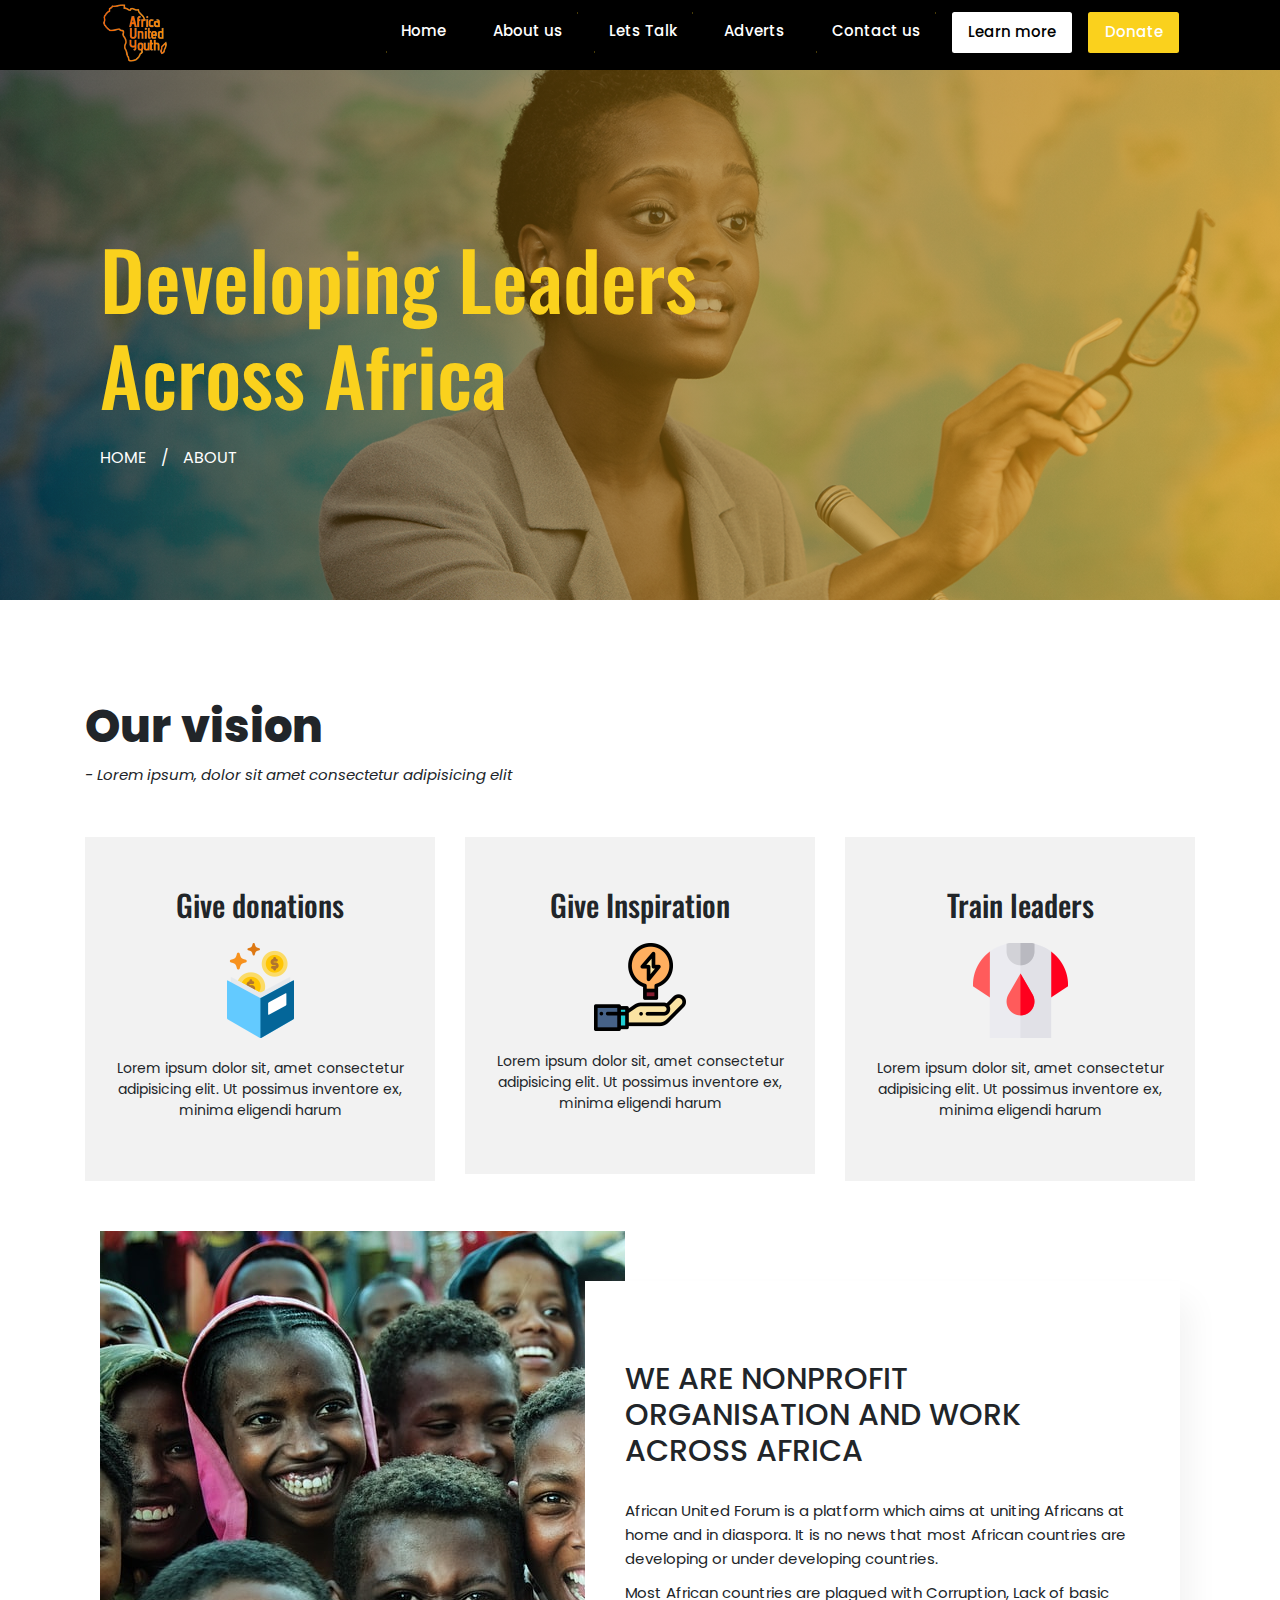
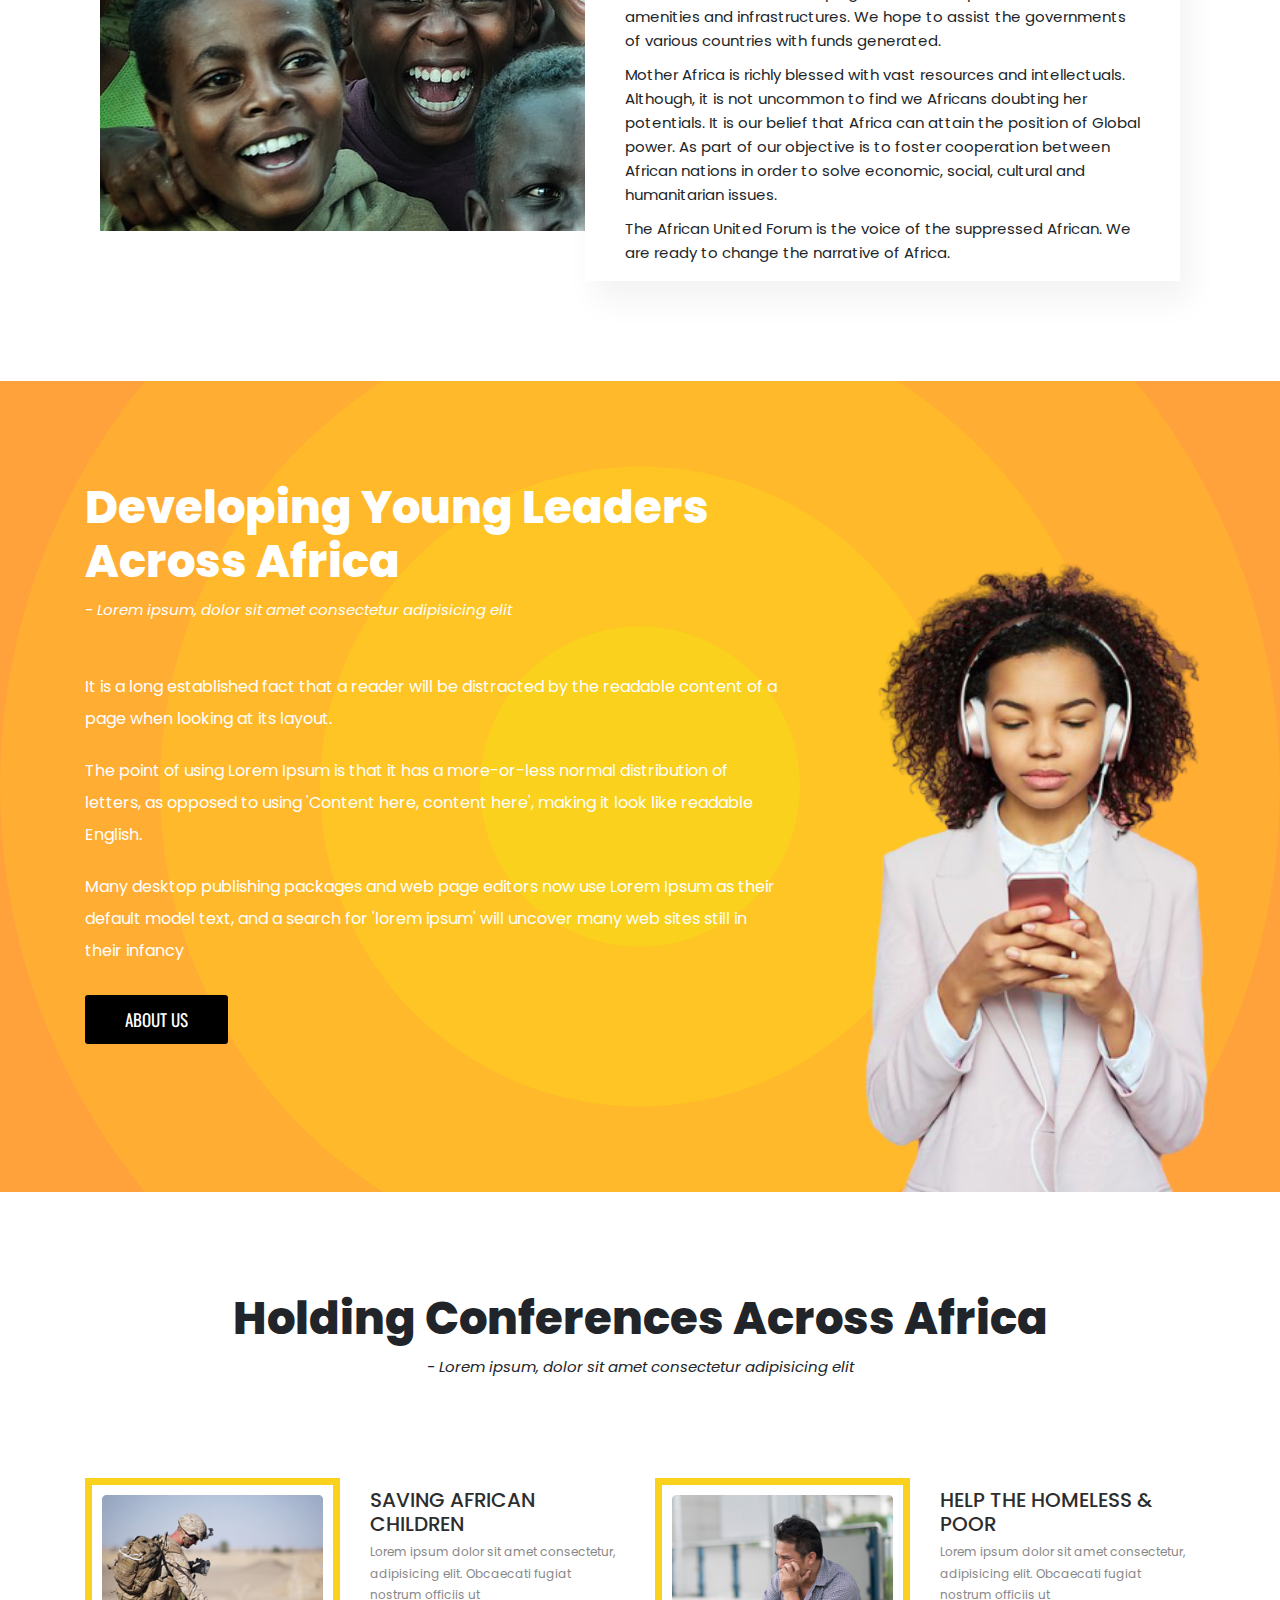
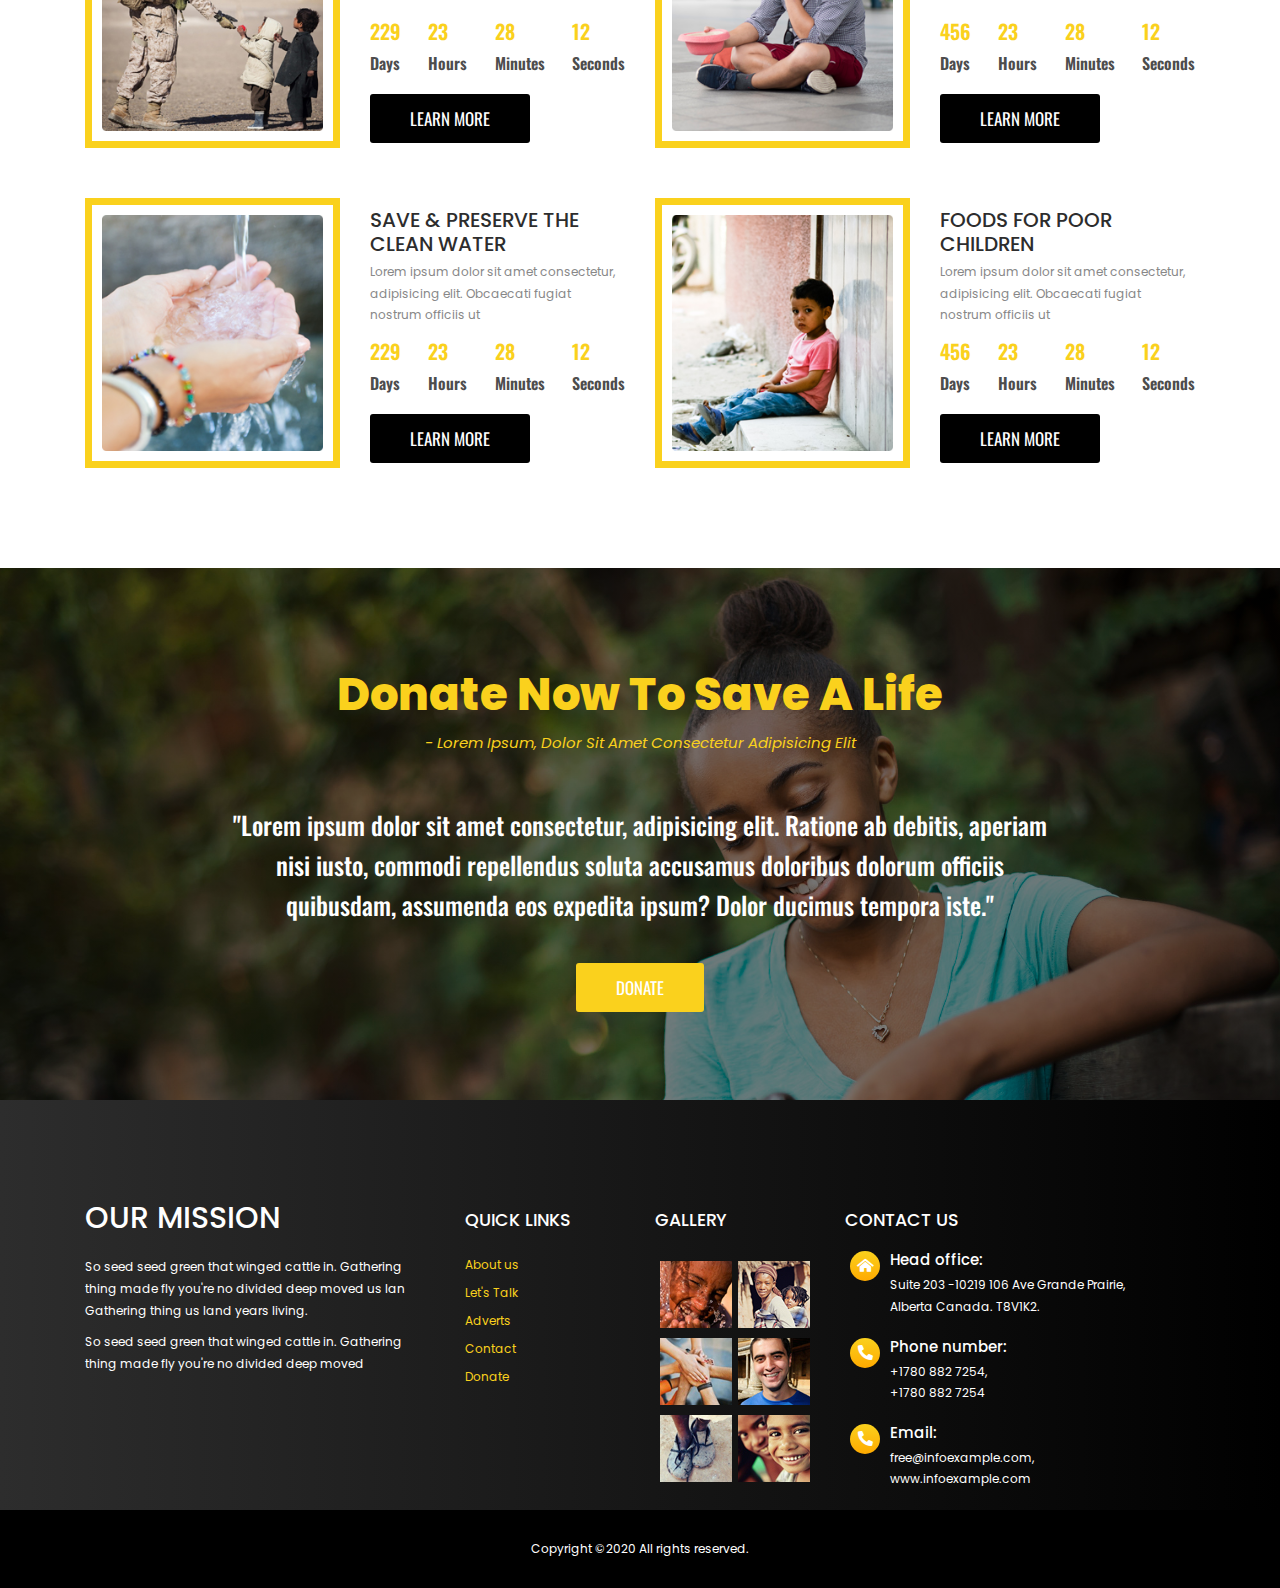
==== commit 837d944d: "Few changes" ====
--- a/about.html
+++ b/about.html
@@ -71,29 +71,34 @@
             <div class="container">
                 <h1 class="section-heading">Our vision</h1>
                 <p class="section-caption"><span>-</span> Lorem ipsum, dolor sit amet consectetur adipisicing elit</p>
-                <div class="row">   
+                <div class="row">
                     <div class="col-lg-4">
                         <div class="sec-blog-vision">
                             <h2>Give donations</h2>
                             <img src="assets/img/vision/c1.png" alt="vision-icon" />
-                            <p class="sec-blog-vision--text">Lorem ipsum dolor sit, amet consectetur adipisicing elit. Ut possimus inventore ex, minima eligendi harum  </p>
+                            <p class="sec-blog-vision--text">Lorem ipsum dolor sit, amet consectetur adipisicing elit.
+                                Ut possimus inventore ex, minima eligendi harum </p>
                         </div>
                     </div>
                     <div class="col-lg-4">
                         <div class="sec-blog-vision sec-blog-vision-1">
                             <h2>Give Inspiration</h2>
                             <img src="assets/img/vision/c2.png" alt="vision-icon" />
-                            <p class="sec-blog-vision--text">Lorem ipsum dolor sit, amet consectetur adipisicing elit. Ut possimus inventore ex, minima eligendi harum  </p>
+                            <p class="sec-blog-vision--text">Lorem ipsum dolor sit, amet consectetur adipisicing elit.
+                                Ut possimus inventore ex, minima eligendi harum </p>
                         </div>
                     </div>
                     <div class="col-lg-4">
                         <div class="sec-blog-vision sec-blog-vision-2">
                             <h2>Train leaders</h2>
                             <img src="assets/img/vision/c3.png" alt="vision-icon" />
-                            <p class="sec-blog-vision--text">Lorem ipsum dolor sit, amet consectetur adipisicing elit. Ut possimus inventore ex, minima eligendi harum  </p>
-                        </div>
-                    </div>
-
+                            <p class="sec-blog-vision--text">Lorem ipsum dolor sit, amet consectetur adipisicing elit.
+                                Ut possimus inventore ex, minima eligendi harum </p>
+                        </div>
+                    </div>
+                </div>
+
+                <div class="container">
                     <div class="section-blog--details">
                         <div class="row">
                             <div class="col-lg-6">
@@ -103,13 +108,22 @@
                                 <div class="sec-blog--info">
                                     <h1>We are nonprofit organisation and work Across Africa</h1>
 
-                                    <p>African United Forum is a platform which aims at uniting Africans at home and in diaspora. It is no news that most African countries are developing or under developing countries.</p>
-                                    <p>Most African countries are plagued with Corruption, Lack of basic amenities and infrastructures. We hope to assist the governments of various countries with funds generated. 
+                                    <p>African United Forum is a platform which aims at uniting Africans at home and in
+                                        diaspora. It is no news that most African countries are developing or under
+                                        developing countries.</p>
+                                    <p>Most African countries are plagued with Corruption, Lack of basic amenities and
+                                        infrastructures. We hope to assist the governments of various countries with
+                                        funds generated.
                                     </p>
-                                    <p>Mother Africa is richly blessed with vast resources and intellectuals. Although, it is not uncommon to find we Africans doubting her potentials. It is our belief that Africa can attain the position of Global power. As part of our objective is to foster cooperation between African nations in order to solve economic, social, cultural and humanitarian issues.
+                                    <p>Mother Africa is richly blessed with vast resources and intellectuals. Although,
+                                        it is not uncommon to find we Africans doubting her potentials. It is our belief
+                                        that Africa can attain the position of Global power. As part of our objective is
+                                        to foster cooperation between African nations in order to solve economic,
+                                        social, cultural and humanitarian issues.
                                     </p>
 
-                                    <p>The African United Forum is the voice of the suppressed African. We are ready to change the narrative of Africa.
+                                    <p>The African United Forum is the voice of the suppressed African. We are ready to
+                                        change the narrative of Africa.
                                     </p>
                                 </div>
                             </div>
--- a/assets/sass/main.css
+++ b/assets/sass/main.css
@@ -178,7 +178,7 @@
   display: none;
 }
 
-@media only screen and (max-width: 75em) {
+@media only screen and (max-width: 56.25em) {
   .header__nav .fad {
     display: block;
   }
@@ -215,7 +215,7 @@
   transition: all .3s;
 }
 
-@media only screen and (max-width: 75em) {
+@media only screen and (max-width: 56.25em) {
   .header__nav ul {
     display: block;
     margin-top: 0;
@@ -329,6 +329,12 @@
   height: 60rem;
   background-image: -webkit-gradient(linear, left top, right top, from(rgba(0, 0, 0, 0.5)), to(rgba(233, 165, 20, 0.7))), url("../img/banner.jpg");
   background-image: linear-gradient(to right, rgba(0, 0, 0, 0.5), rgba(233, 165, 20, 0.7)), url("../img/banner.jpg");
+}
+
+@media only screen and (max-width: 56.25em) {
+  .header-2 {
+    height: 55rem !important;
+  }
 }
 
 .header-2::before {
@@ -640,6 +646,20 @@
   margin-left: -7rem;
 }
 
+@media only screen and (max-width: 37.5em) {
+  .section-blog .sec-blog--info {
+    margin-top: 3rem;
+    margin-left: 0;
+    height: auto;
+  }
+}
+
+@media only screen and (max-width: 75em) {
+  .section-blog .sec-blog--info {
+    height: auto;
+  }
+}
+
 .section-blog .sec-blog--info h1 {
   font-size: 3rem;
   text-transform: uppercase;
@@ -664,6 +684,12 @@
   text-align: center;
   overflow: hidden;
   position: relative;
+}
+
+@media only screen and (max-width: 56.25em) {
+  .section-blog .sec-blog-vision {
+    margin-bottom: 2rem;
+  }
 }
 
 .section-blog .sec-blog-vision:hover::before {
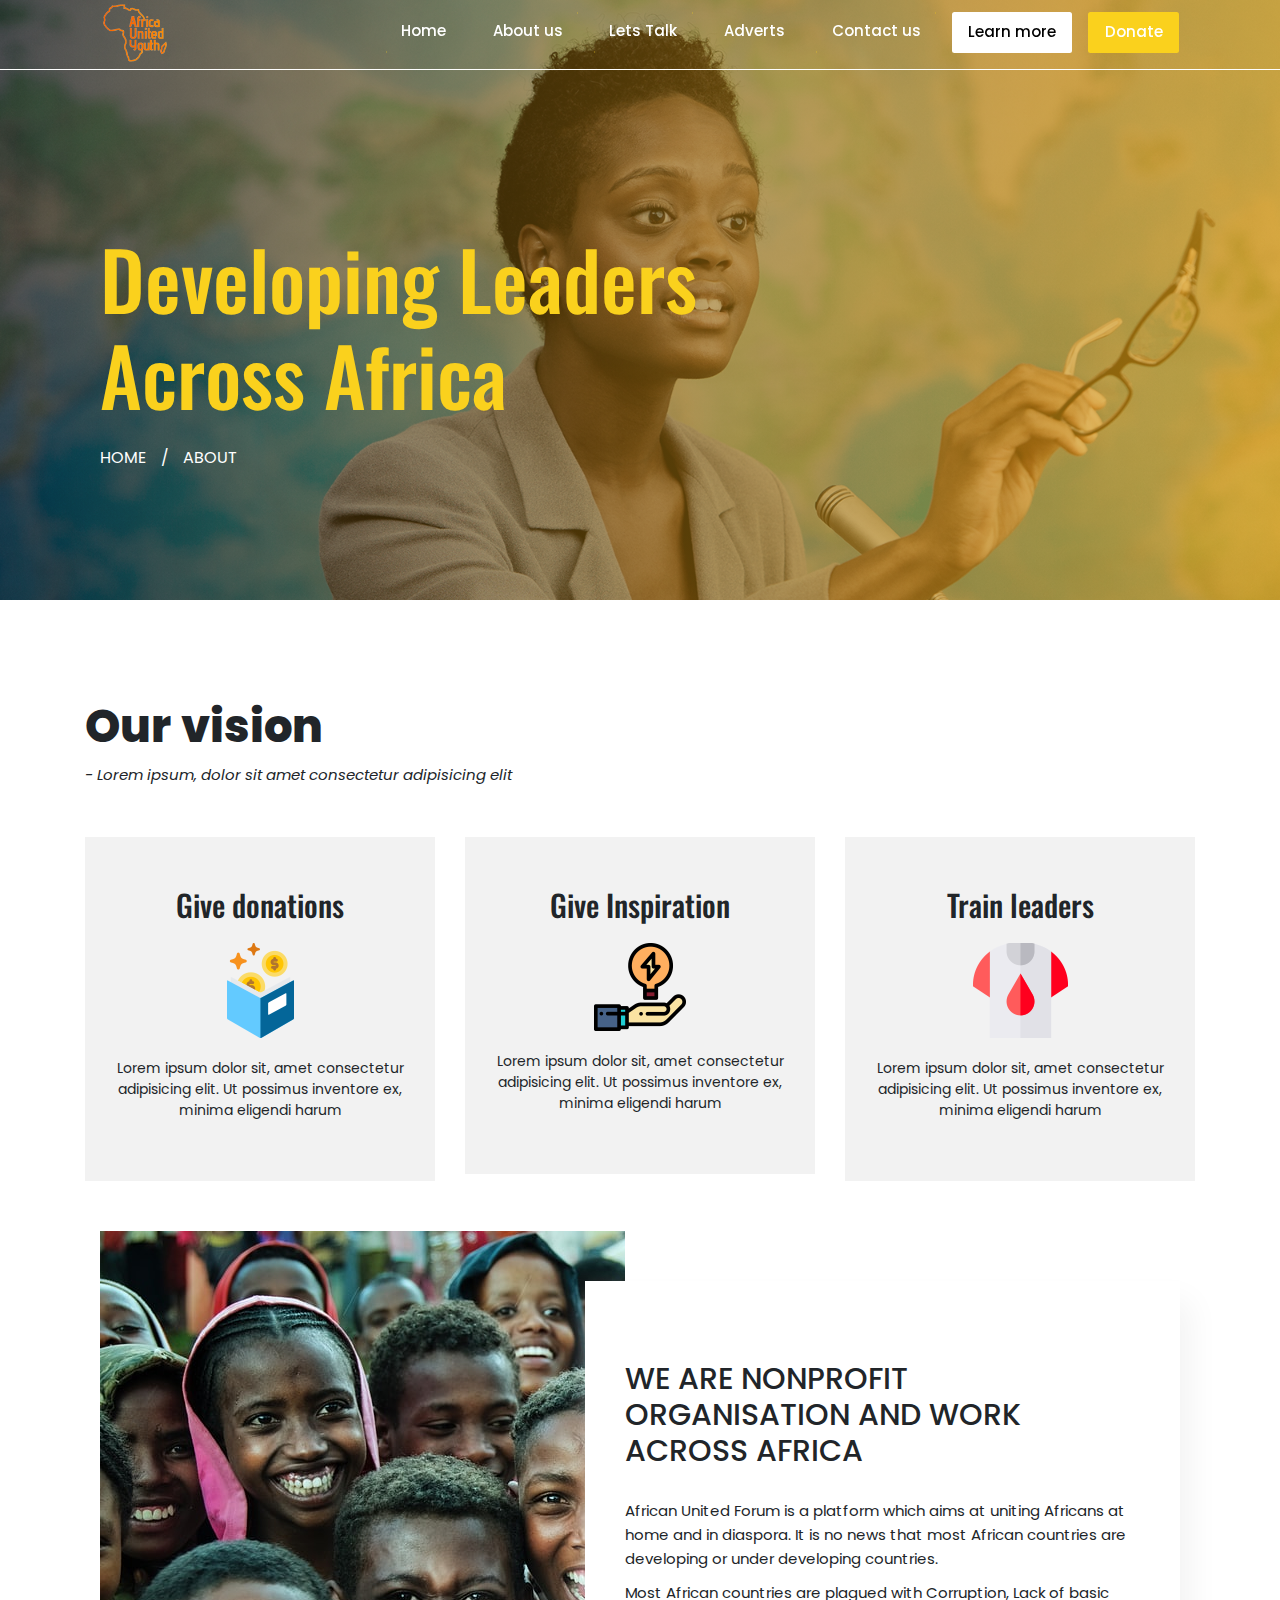
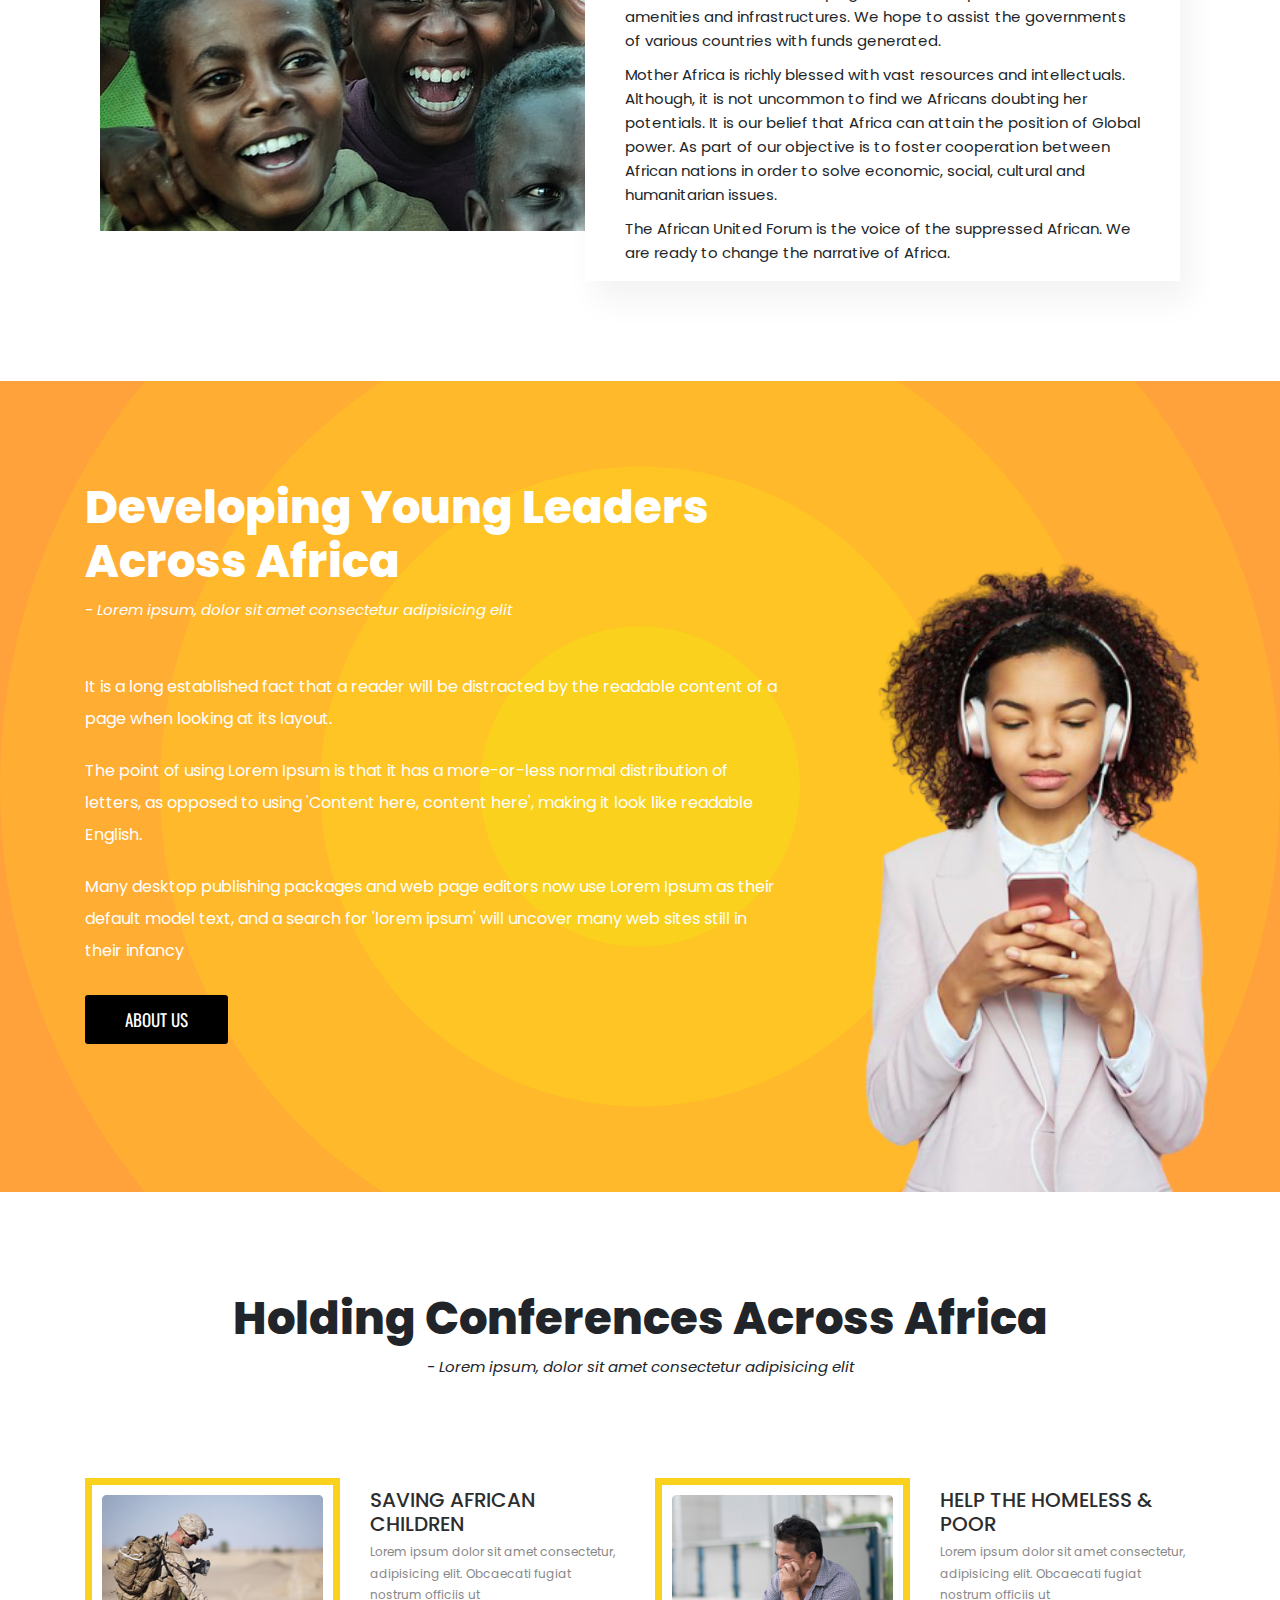
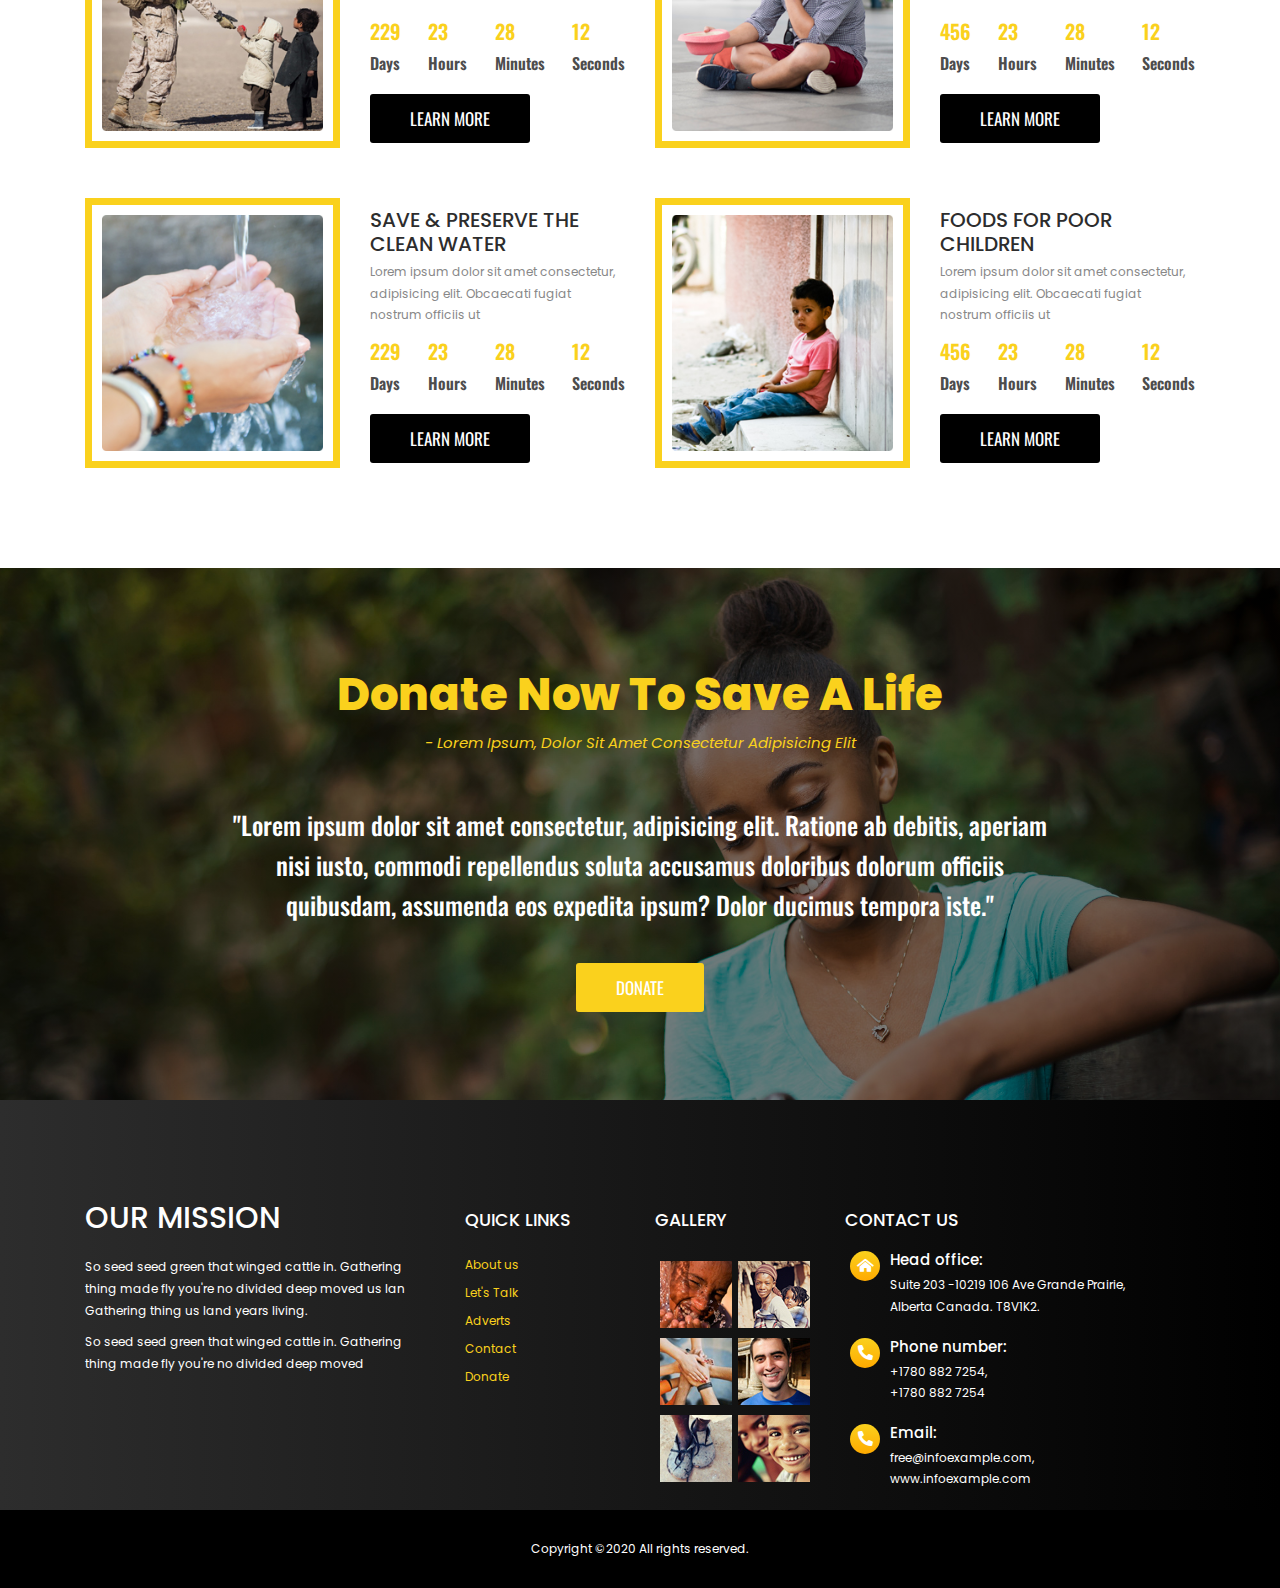
==== commit 1827c430: "Login pages completed" ====
--- a/about.html
+++ b/about.html
@@ -20,7 +20,7 @@
     <header class="header header-2">
         <div class="header-bg"></div>
         <div class="container">
-            <nav class="header__nav header__nav-2" id="navbar">
+            <nav class="header__nav" id="navbar">
                 <div class="container">
 
                     <div class="row">
@@ -34,13 +34,13 @@
                         </div>
                         <div class="col-lg-9">
                             <ul class="navigation">
-                                <li><a href="#" class="navbar-links">Home</a></li>
-                                <li><a href="#" class="navbar-links">About us</a></li>
-                                <li><a href="#" class="navbar-links">Lets Talk</a></li>
-                                <li><a href="#" class="navbar-links">Adverts</a></li>
-                                <li><a href="#" class="navbar-links">Contact us</a></li>
-                                <li class="btn"><a href="#">Learn more</a></li>
-                                <li class="btn btn-2"><a href="#">Donate</a></li>
+                                <li><a href="index.html" class="navbar-links">Home</a></li>
+                                <li><a href="about.html" class="navbar-links">About us</a></li>
+                                <li><a href="blog.html" class="navbar-links">Lets Talk</a></li>
+                                <li><a href="advert.html" class="navbar-links">Adverts</a></li>
+                                <li><a href="contact.html" class="navbar-links">Contact us</a></li>
+                                <li class="btn"><a href="register.html">Learn more</a></li>
+                                <li class="btn btn-2"><a href="donate.html">Donate</a></li>
                             </ul>
                         </div>
                     </div>
@@ -51,7 +51,7 @@
                 <div class="header__banner">
                     <div class="row">
                         <div class="col-lg-8">
-                            <div class="banner-content">
+                            <div class="banner-content banner-content-2">
                                 <h1 class="banner-caption">Developing Leaders Across Africa</h1>
                                 <p class="banner-text banner-text-2">HOME <span>/</span> ABOUT</p>
                             </div>
--- a/assets/sass/main.css
+++ b/assets/sass/main.css
@@ -80,8 +80,12 @@
 }
 
 .header__banner .banner-content {
+  margin-top: 18rem;
+  width: 100%;
+}
+
+.header__banner .banner-content-2 {
   margin-top: 13rem;
-  width: 100%;
 }
 
 @media only screen and (max-width: 75em) {
@@ -178,7 +182,7 @@
   display: none;
 }
 
-@media only screen and (max-width: 56.25em) {
+@media screen and (max-width: 990px) {
   .header__nav .fad {
     display: block;
   }
@@ -215,7 +219,7 @@
   transition: all .3s;
 }
 
-@media only screen and (max-width: 56.25em) {
+@media screen and (max-width: 991px) {
   .header__nav ul {
     display: block;
     margin-top: 0;
@@ -316,6 +320,256 @@
   text-decoration: none;
 }
 
+.pagination {
+  display: inline-block;
+  margin-top: 3rem;
+  position: relative;
+  -webkit-transform: translateX(-50%);
+          transform: translateX(-50%);
+  left: 50%;
+}
+
+.pagination a {
+  color: #4d4d4d;
+  float: left;
+  padding: 8px 16px;
+  text-decoration: none;
+  font-family: 'Poppins';
+  font-size: 1.5rem;
+  border: 1px solid #d2d2d2;
+}
+
+.pagination a:first-child {
+  border-top-left-radius: .5rem;
+  border-bottom-left-radius: .5rem;
+}
+
+.pagination a:last-child {
+  border-top-right-radius: .5rem;
+  border-bottom-right-radius: .5rem;
+}
+
+.pagination a.active {
+  background-color: #fad11d;
+  color: white;
+  border: 1px solid #fad11d;
+}
+
+.pagination a:hover:not(.active) {
+  background-color: #000;
+  color: #fff;
+  border: 1px solid #000;
+}
+
+.login {
+  width: 100%;
+  height: 100vh;
+  position: fixed;
+  font-family: 'Poppins';
+}
+
+@media only screen and (max-width: 56.25em) {
+  .login {
+    height: 100%;
+    padding-bottom: 5rem;
+    overflow-y: scroll;
+  }
+}
+
+.login .col-lg-8 {
+  overflow: visible;
+}
+
+.login-box {
+  padding: 3rem 2rem;
+  margin: 0 auto;
+  padding-top: 6rem;
+  max-width: 50%;
+}
+
+@media only screen and (max-width: 75em) {
+  .login-box {
+    padding-top: 3rem;
+    padding-bottom: 5rem;
+  }
+}
+
+.login-box .fg-pass {
+  position: relative;
+  top: 3rem;
+  float: right;
+  right: 0;
+  font-family: 'Oswald';
+  font-size: 1.5rem;
+  color: #fad11d;
+}
+
+.login-box .fg-pass:hover {
+  color: #000;
+}
+
+@media only screen and (max-width: 75em) {
+  .login-box {
+    max-width: 60%;
+  }
+}
+
+@media only screen and (max-width: 56.25em) {
+  .login-box {
+    max-width: 90%;
+  }
+}
+
+.login-box .fa-arrow-down {
+  font-size: 2rem;
+  text-align: center;
+  width: 6rem;
+  height: 5rem;
+  position: relative;
+  margin-top: 1rem;
+  -webkit-transform: translateX(-50%) scale(0.8);
+          transform: translateX(-50%) scale(0.8);
+  left: 50%;
+  outline: 1px solid #000;
+  line-height: 5rem;
+}
+
+.login-box p {
+  text-align: center;
+  font-size: 1.1rem;
+}
+
+.login-box .form {
+  margin-top: 2rem;
+}
+
+@media only screen and (max-width: 75em) {
+  .login-box .form {
+    margin-top: 0;
+  }
+}
+
+.login-box .form-box {
+  margin-bottom: 2rem;
+  overflow: visible;
+}
+
+@media only screen and (max-width: 75em) {
+  .login-box .form-box {
+    margin-bottom: 1rem;
+  }
+}
+
+.login-box .form-box label {
+  font-size: 2.5rem;
+  font-family: 'Oswald';
+  margin-bottom: 1rem;
+}
+
+@media only screen and (max-width: 56.25em) {
+  .login-box .form-box label {
+    font-size: 2rem;
+  }
+}
+
+.login-box .form button {
+  margin-top: 2rem;
+  padding: 1.5rem;
+  width: 100%;
+  border: none;
+  outline: none;
+  background-color: #000;
+  color: #fff;
+  font-family: 'Oswald';
+  font-size: 1.8rem;
+  text-transform: uppercase;
+  position: relative;
+  border-radius: 0.5rem;
+  cursor: pointer;
+}
+
+.login-box .form button:hover::before {
+  left: 0;
+  top: 0;
+}
+
+.login-box .form button::before {
+  width: 100%;
+  height: 100%;
+  content: '';
+  position: absolute;
+  left: -1rem;
+  z-index: -1;
+  top: 1rem;
+  border-radius: 0.5rem;
+  background: #fad11d;
+  -webkit-transition: all .3s;
+  transition: all .3s;
+}
+
+.login-box .form-input {
+  width: 100%;
+  padding: 1.2rem 2rem;
+  font-size: 1.3rem;
+  border: none;
+  border-bottom: 2px solid #000;
+  outline: none;
+}
+
+.login-box h2 {
+  color: #000;
+  font-size: 3.5rem;
+  font-weight: 700;
+  text-align: center;
+}
+
+.login .col-lg-4 {
+  padding: 0 !important;
+  height: 100vh;
+  background-image: -webkit-gradient(linear, left top, right top, from(rgba(0, 0, 0, 0.5)), to(rgba(233, 165, 20, 0.7))), url("../img/login2.jpg");
+  background-image: linear-gradient(to right, rgba(0, 0, 0, 0.5), rgba(233, 165, 20, 0.7)), url("../img/login2.jpg");
+  background-position: left center;
+  background-size: cover;
+  background-repeat: no-repeat;
+}
+
+@media screen and (max-width: 991px) {
+  .login .col-lg-4 {
+    display: none;
+  }
+}
+
+.login .col-lg-4 .rgt-content {
+  margin-top: 5rem;
+  text-align: center;
+  color: #fff;
+}
+
+.login .col-lg-4 .rgt-content h1 {
+  font-size: 4rem;
+  text-transform: uppercase;
+}
+
+.login .col-lg-4 .rgt-content p {
+  font-size: 1.3rem;
+}
+
+.login .col-lg-4 .rgt-content a {
+  color: #fff;
+  font-size: 1.7rem;
+  font-family: 'Oswald';
+  padding: 1.2rem 4rem;
+  background-color: #000;
+  text-decoration: none;
+  border-radius: 0.3rem;
+  -webkit-transition: all .3s;
+  transition: all .3s;
+  text-transform: uppercase;
+  position: absolute;
+  bottom: 10rem;
+  margin-left: -5rem;
+}
+
 .header {
   height: 80rem;
   background-image: url("../img/bg4.jpg");
@@ -339,6 +593,17 @@
 
 .header-2::before {
   display: none;
+}
+
+.header-3 {
+  background-position: center left;
+  background-image: -webkit-gradient(linear, left top, right top, from(rgba(0, 0, 0, 0.5)), to(rgba(233, 165, 20, 0.7))), url("../img/contact-us.jpg");
+  background-image: linear-gradient(to right, rgba(0, 0, 0, 0.5), rgba(233, 165, 20, 0.7)), url("../img/contact-us.jpg");
+}
+
+.header-4 {
+  background-image: -webkit-gradient(linear, left top, right top, from(rgba(0, 0, 0, 0.5)), to(rgba(233, 165, 20, 0.7))), url("../img/banner3.jpg");
+  background-image: linear-gradient(to right, rgba(0, 0, 0, 0.5), rgba(233, 165, 20, 0.7)), url("../img/banner3.jpg");
 }
 
 @media only screen and (max-width: 56.25em) {
@@ -631,6 +896,82 @@
   }
 }
 
+.section-blog .form-header {
+  font-size: 3rem;
+  font-weight: 700;
+  font-family: 'Poppins';
+  margin-top: 6rem;
+  margin-bottom: 3rem;
+}
+
+.section-blog .form-box {
+  display: -webkit-box;
+  display: -ms-flexbox;
+  display: flex;
+  margin-bottom: 3rem;
+}
+
+@media only screen and (max-width: 56.25em) {
+  .section-blog .form-box:first-child {
+    margin-top: 2rem;
+  }
+}
+
+@media only screen and (max-width: 56.25em) {
+  .section-blog .form-box {
+    display: block;
+    margin-bottom: 0;
+    margin-top: 0;
+  }
+}
+
+.section-blog .form button {
+  width: 100%;
+  padding: 1.5rem;
+  border-radius: 0.5rem;
+  border: none;
+  font-size: 1.4rem;
+  color: #fff;
+  background-color: #000;
+  text-transform: uppercase;
+  font-family: 'Oswald';
+  outline: none;
+  cursor: pointer;
+}
+
+.section-blog .form-input {
+  width: 33.3%;
+  padding: 1.6rem 2rem;
+  background-color: #eeeeee;
+  border-radius: .3rem;
+  border: 1px solid #979797;
+  outline: none;
+  text-transform: uppercase;
+  font-size: 1.3rem;
+}
+
+@media only screen and (max-width: 56.25em) {
+  .section-blog .form-input {
+    width: 100%;
+    margin-bottom: 2rem;
+  }
+}
+
+.section-blog .form-input-2 {
+  width: 100%;
+  padding-bottom: 15rem;
+}
+
+.section-blog .form-input:not(:last-child) {
+  margin-right: 1rem;
+}
+
+@media only screen and (max-width: 56.25em) {
+  .section-blog .form-input:not(:last-child) {
+    margin-right: 0;
+  }
+}
+
 .section-blog .sec-blog--details {
   margin-top: 10rem;
 }
@@ -646,6 +987,56 @@
   margin-left: -7rem;
 }
 
+.section-blog .sec-blog--info-2 h1 {
+  font-family: 'Oswald';
+  font-size: 4rem !important;
+  color: #fad11d;
+  margin-bottom: 1rem !important;
+}
+
+.section-blog .sec-blog--info-2 ul {
+  margin-top: 2rem;
+}
+
+.section-blog .sec-blog--info-2 ul li {
+  font-size: 1.6rem;
+  padding: 2rem 0;
+  list-style: none;
+  color: #888888;
+  display: -webkit-box;
+  display: -ms-flexbox;
+  display: flex;
+}
+
+.section-blog .sec-blog--info-2 ul li i {
+  margin-right: 1rem;
+  font-size: 2rem;
+  color: #fad11d;
+}
+
+.section-blog .sec-blog--info-2 .icon-box {
+  width: 100%;
+  display: -webkit-box;
+  display: -ms-flexbox;
+  display: flex;
+  margin-top: 7rem;
+  -ms-flex-pack: distribute;
+      justify-content: space-around;
+}
+
+.section-blog .sec-blog--info-2 .icon-box a i {
+  width: 5rem;
+  height: 5rem;
+  border-radius: 50%;
+  font-size: 2rem;
+  color: #fff;
+  background-color: #fad11d;
+  text-align: center;
+  line-height: 5rem;
+  -webkit-box-shadow: 0 1rem 4rem #fad11d;
+          box-shadow: 0 1rem 4rem #fad11d;
+}
+
 @media only screen and (max-width: 37.5em) {
   .section-blog .sec-blog--info {
     margin-top: 3rem;
@@ -676,6 +1067,21 @@
   width: 100%;
   height: 60rem;
   background-image: url("../img/bg0.jpg");
+}
+
+.section-blog .sec-blog--bg-2 {
+  background-image: url("../img/contact-bg.jpg");
+  background-position: center left;
+  background-size: cover;
+  background-repeat: no-repeat;
+  border: 7px solid #fad11d;
+}
+
+@media only screen and (max-width: 56.25em) {
+  .section-blog .sec-blog--bg-2 {
+    background-position: center bottom !important;
+    height: 40rem;
+  }
 }
 
 .section-blog .sec-blog-vision {
@@ -802,11 +1208,25 @@
   color: #fad11d;
 }
 
+.section-blog .sec-blg-bg-4 {
+  background-image: url("../img/blog/blog.jpg");
+  background-position: top  center;
+  background-repeat: no-repeat;
+}
+
+@media only screen and (max-width: 56.25em) {
+  .section-blog .sec-blg-bg-4 {
+    background-size: cover;
+    background-position: right center;
+  }
+}
+
 .section-blog .sec-blg--content {
   width: 100%;
   -webkit-box-shadow: 0 .5rem 2rem #d2d2d2;
           box-shadow: 0 .5rem 2rem #d2d2d2;
   border-radius: 0.8rem;
+  margin-bottom: 3rem;
   overflow: hidden;
   font-family: 'Poppins';
 }
@@ -1008,6 +1428,21 @@
 .section-donate .btn-yel:hover {
   letter-spacing: .2rem;
   background-color: #fad11d;
+}
+
+.section-map .mapouter {
+  position: relative;
+  text-align: right;
+  height: 50rem !important;
+  width: 100% !important;
+  margin-top: 5rem;
+}
+
+.section-map .gmap_canvas {
+  overflow: hidden;
+  background: none !important;
+  width: 100%;
+  height: 100%;
 }
 
 .section-newsletter {
@@ -1121,6 +1556,461 @@
   }
 }
 
+.section-event .btn-yel {
+  color: #fff;
+  font-size: 1.7rem;
+  font-family: 'Oswald';
+  padding: 1.2rem 4rem;
+  background-color: #000;
+  text-decoration: none;
+  border-radius: 0.3rem;
+  -webkit-transition: all .3s;
+  transition: all .3s;
+  text-transform: uppercase;
+  position: relative;
+  -webkit-transform: translateX(-50%);
+          transform: translateX(-50%);
+  left: 45%;
+}
+
+@media only screen and (max-width: 56.25em) {
+  .section-event .btn-yel {
+    left: 50%;
+  }
+}
+
+.section-event .btn-yel:hover {
+  letter-spacing: .2rem;
+  background-color: #fad11d;
+}
+
+.section-event .row {
+  margin-bottom: 5rem;
+}
+
+.section-event .row .col-lg-6:last-child {
+  padding: 8rem 3rem;
+  font-family: 'Poppins';
+}
+
+@media only screen and (max-width: 56.25em) {
+  .section-event .row .col-lg-6:last-child {
+    padding: 6rem 2rem;
+  }
+}
+
+.section-event .row .col-lg-6:last-child h1 {
+  font-size: 3rem;
+  margin-bottom: 2rem;
+}
+
+.section-event .row .col-lg-6:last-child .text {
+  font-size: 1.5rem;
+  margin-bottom: 2rem;
+  line-height: 1.7;
+  color: #5a5a5a;
+}
+
+.section-event .row .col-lg-6:last-child ul {
+  margin-top: 1rem;
+}
+
+.section-event .row .col-lg-6:last-child ul li {
+  list-style: none;
+  padding: .6rem 0;
+  font-size: 1.4rem;
+}
+
+.section-event .row .col-lg-6:last-child ul li i {
+  margin-right: 1rem;
+}
+
+.section-event .row .col-lg-6 img {
+  width: 100%;
+}
+
+.section-blog-page {
+  padding: 6rem 0;
+}
+
+.section-blog-page--leftContent {
+  background-color: #fff;
+  -webkit-box-shadow: 0 .5rem .8rem #d2d2d2;
+          box-shadow: 0 .5rem .8rem #d2d2d2;
+  border-radius: .5rem;
+  padding-bottom: 2rem;
+  margin-bottom: 5rem;
+}
+
+.section-blog-page--leftContent h2 {
+  font-family: 'Oswald';
+  border-bottom: 1px solid #d2d2d2;
+  padding: 1.6rem;
+  color: #4d4d4d;
+  text-transform: uppercase;
+}
+
+.section-blog-page--leftContent figure {
+  padding: 2rem 2rem 0 2rem;
+}
+
+.section-blog-page--leftContent figure img {
+  width: 100%;
+  border-radius: .5rem;
+  height: 14rem;
+}
+
+@media only screen and (max-width: 56.25em) {
+  .section-blog-page--leftContent figure img {
+    height: auto;
+  }
+}
+
+.section-blog-page--leftContent img {
+  border-radius: .5rem;
+}
+
+.section-blog-page--leftContent p {
+  color: #888888;
+  font-size: 1.2rem;
+  line-height: 1.7;
+  padding: 0 2rem;
+  font-family: 'Poppins';
+}
+
+.section-blog-page--leftContent .recent-post {
+  display: -webkit-box;
+  display: -ms-flexbox;
+  display: flex;
+  padding: 1rem 2rem;
+}
+
+.section-blog-page--leftContent .recent-post .content {
+  margin-left: 2rem;
+  text-align: left;
+}
+
+.section-blog-page--leftContent .recent-post .content p {
+  padding: 0;
+  font-size: 1rem;
+}
+
+.section-blog-page--leftContent .recent-post a {
+  color: #000;
+  font-size: 1.3rem;
+  position: relative;
+  top: -.7rem;
+  font-family: 'Poppins';
+}
+
+.section-blog-page--leftContent .recent-post a:hover {
+  color: #fad11d;
+}
+
+.section-blog-page--leftContent .abt-link {
+  color: #000;
+  font-family: 'Oswald';
+  font-size: 1.7rem;
+  padding-left: 2rem;
+}
+
+.section-blog-page--leftContent .abt-link:hover {
+  color: #fad11d;
+}
+
+@media only screen and (max-width: 56.25em) {
+  .section-blog-page {
+    padding: 3rem 0;
+  }
+}
+
+@media only screen and (max-width: 37.5em) {
+  .section-blog-page .comments-header {
+    font-size: 2rem !important;
+  }
+}
+
+.section-blog-page .sec-blg--content {
+  width: 100% !important;
+  padding-bottom: 5rem;
+}
+
+.section-blog-page .sec-blg--content .form-box {
+  display: -webkit-box;
+  display: -ms-flexbox;
+  display: flex;
+  margin-top: 2rem;
+  margin-bottom: 3rem;
+}
+
+@media only screen and (max-width: 56.25em) {
+  .section-blog-page .sec-blg--content .form-box:first-child {
+    margin-top: 2rem;
+  }
+}
+
+@media only screen and (max-width: 56.25em) {
+  .section-blog-page .sec-blg--content .form-box {
+    display: block;
+    margin-bottom: 0;
+    margin-top: 0;
+  }
+}
+
+.section-blog-page .sec-blg--content .form button {
+  width: 100%;
+  padding: 1.5rem;
+  border-radius: 0.5rem;
+  border: none;
+  font-size: 1.4rem;
+  color: #fff;
+  background-color: #000;
+  text-transform: uppercase;
+  font-family: 'Oswald';
+}
+
+.section-blog-page .sec-blg--content .form-input {
+  width: 33.3%;
+  padding: 1.6rem 2rem;
+  background-color: #eeeeee;
+  border-radius: .3rem;
+  border: 1px solid #979797;
+  outline: none;
+  text-transform: uppercase;
+  font-size: 1.3rem;
+}
+
+@media only screen and (max-width: 56.25em) {
+  .section-blog-page .sec-blg--content .form-input {
+    width: 100%;
+    margin-bottom: 2rem;
+  }
+}
+
+.section-blog-page .sec-blg--content .form-input-2 {
+  width: 100%;
+  padding-bottom: 15rem;
+}
+
+.section-blog-page .sec-blg--content .form-input:not(:last-child) {
+  margin-right: 1rem;
+}
+
+@media only screen and (max-width: 56.25em) {
+  .section-blog-page .sec-blg--content .form-input:not(:last-child) {
+    margin-right: 0;
+  }
+}
+
+.section-blog-page .sec-blg--content .comments {
+  -webkit-box-pack: start !important;
+      -ms-flex-pack: start !important;
+          justify-content: start !important;
+  font-size: 1.5rem !important;
+  margin-left: 1rem;
+  margin-bottom: -.7rem !important;
+}
+
+.section-blog-page .sec-blg--content .comments span {
+  padding: 0 1.5rem;
+  color: #999696;
+}
+
+.section-blog-page .sec-blg--content .social-link {
+  margin-top: 1rem;
+  font-size: 1.3rem;
+  margin-bottom: 1rem;
+}
+
+.section-blog-page .sec-blg--content .social-link .fa-twitter {
+  background-image: -webkit-gradient(linear, left top, right top, from(#12c4f0), to(#098aa1)) !important;
+  background-image: linear-gradient(to right, #12c4f0, #098aa1) !important;
+}
+
+.section-blog-page .sec-blg--content .social-link .fa-instagram {
+  background-image: -webkit-gradient(linear, left top, right top, from(#f03e12), to(#b11b1b)) !important;
+  background-image: linear-gradient(to right, #f03e12, #b11b1b) !important;
+}
+
+.section-blog-page .sec-blg--content .social-link span {
+  margin-right: 1rem;
+}
+
+.section-blog-page .sec-blg--content .social-link .icons {
+  width: 3rem;
+  height: 3rem;
+  margin-right: .5rem;
+  border-radius: 50%;
+  color: #fff;
+  line-height: 3rem;
+  text-align: center;
+}
+
+.section-blog-page .sec-blg--content .social-link .icons:nth-child(1) {
+  background-image: -webkit-gradient(linear, left top, right top, from(#1260f0), to(#093ea1));
+  background-image: linear-gradient(to right, #1260f0, #093ea1);
+}
+
+.section-blog-page .sec-blg--content .authour {
+  padding: 2rem 2.5rem;
+  display: -webkit-box;
+  display: -ms-flexbox;
+  display: flex;
+  background-color: #f3f3f3;
+  margin-top: 3rem;
+  margin-bottom: 3rem;
+  position: relative;
+}
+
+@media only screen and (max-width: 37.5em) {
+  .section-blog-page .sec-blg--content .authour {
+    display: block;
+  }
+}
+
+.section-blog-page .sec-blg--content .authour-3 {
+  padding-left: 7rem !important;
+}
+
+@media only screen and (max-width: 37.5em) {
+  .section-blog-page .sec-blg--content .authour-3 {
+    padding-left: 1.5rem !important;
+  }
+}
+
+.section-blog-page .sec-blg--content .authour-end {
+  margin-bottom: 3rem;
+}
+
+.section-blog-page .sec-blg--content .authour-2 {
+  background-color: #fff;
+  border-bottom: 1px solid #d2d2d2;
+  margin-top: 0;
+}
+
+@media only screen and (max-width: 37.5em) {
+  .section-blog-page .sec-blg--content .authour-2 {
+    padding: 2rem 1.5rem;
+  }
+}
+
+.section-blog-page .sec-blg--content .authour-2 .text {
+  font-size: 1.2rem !important;
+}
+
+@media only screen and (max-width: 37.5em) {
+  .section-blog-page .sec-blg--content .authour-2 h4 {
+    padding-bottom: 2rem;
+  }
+}
+
+.section-blog-page .sec-blg--content .authour-2 h4 span {
+  float: right;
+  right: 0;
+  position: absolute;
+  font-size: 1.6rem;
+  font-family: 'Poppins';
+}
+
+@media only screen and (max-width: 37.5em) {
+  .section-blog-page .sec-blg--content .authour-2 h4 span {
+    font-size: 1.1rem;
+    margin-top: 1.7rem;
+  }
+}
+
+.section-blog-page .sec-blg--content .authour-2 h4 span i {
+  color: #fad11d;
+}
+
+.section-blog-page .sec-blg--content .authour-2 h4 span:first-child {
+  cursor: pointer;
+}
+
+.section-blog-page .sec-blg--content .authour-2 h4 span:last-child {
+  right: 8rem;
+}
+
+@media only screen and (max-width: 37.5em) {
+  .section-blog-page .sec-blg--content .authour-2 h4 span:last-child {
+    display: none;
+  }
+}
+
+.section-blog-page .sec-blg--content .authour h4 {
+  font-size: 2.6rem;
+  font-family: 'Oswald';
+}
+
+.section-blog-page .sec-blg--content .authour p {
+  font-size: 1.5rem !important;
+}
+
+.section-blog-page .sec-blg--content .authour-img {
+  margin-right: 2rem;
+  margin-top: .6rem;
+}
+
+.section-blog-page .sec-blg--content .authour-img-2 {
+  -webkit-transform: scale(0.8);
+          transform: scale(0.8);
+}
+
+.section-blog-page .sec-blg--content .authour-img img {
+  border-radius: 50%;
+}
+
+.section-blog-page .sec-blg--content figure {
+  height: 50rem !important;
+}
+
+@media only screen and (max-width: 37.5em) {
+  .section-blog-page .sec-blg--content figure {
+    height: 35rem !important;
+  }
+}
+
+.section-blog-page .sec-blg--content .sec-blg--details h2 {
+  font-size: 3rem !important;
+  color: #2d2d2d !important;
+  font-weight: 700;
+  margin-bottom: -.1rem;
+}
+
+.section-blog-page .sec-blg--content .sec-blg--details p {
+  color: #888888;
+  font-size: 1.5rem;
+  width: 95%;
+  line-height: 1.7;
+}
+
+@media only screen and (max-width: 37.5em) {
+  .section-blog-page .sec-blg--content .sec-blg--details p {
+    font-size: 1.4rem;
+  }
+}
+
+.section-blog-page .sec-blg--content .sec-blg--details h3 {
+  color: #2d2d2d;
+  font-weight: 600;
+}
+
+.section-blog-page .sec-blg--content .sec-blg--details ul {
+  margin-bottom: 1rem;
+}
+
+.section-blog-page .sec-blg--content .sec-blg--details ul li {
+  list-style-type: none;
+  padding: .8rem 0;
+  color: #888888;
+  font-size: 1.4rem;
+}
+
+.section-blog-page .sec-blg--content .sec-blg--details ul li i {
+  margin-right: .6rem;
+  color: #fad11d;
+}
+
 .footer {
   background-image: -webkit-gradient(linear, left top, right top, from(#2d2d2d), to(#000));
   background-image: linear-gradient(to right, #2d2d2d, #000);
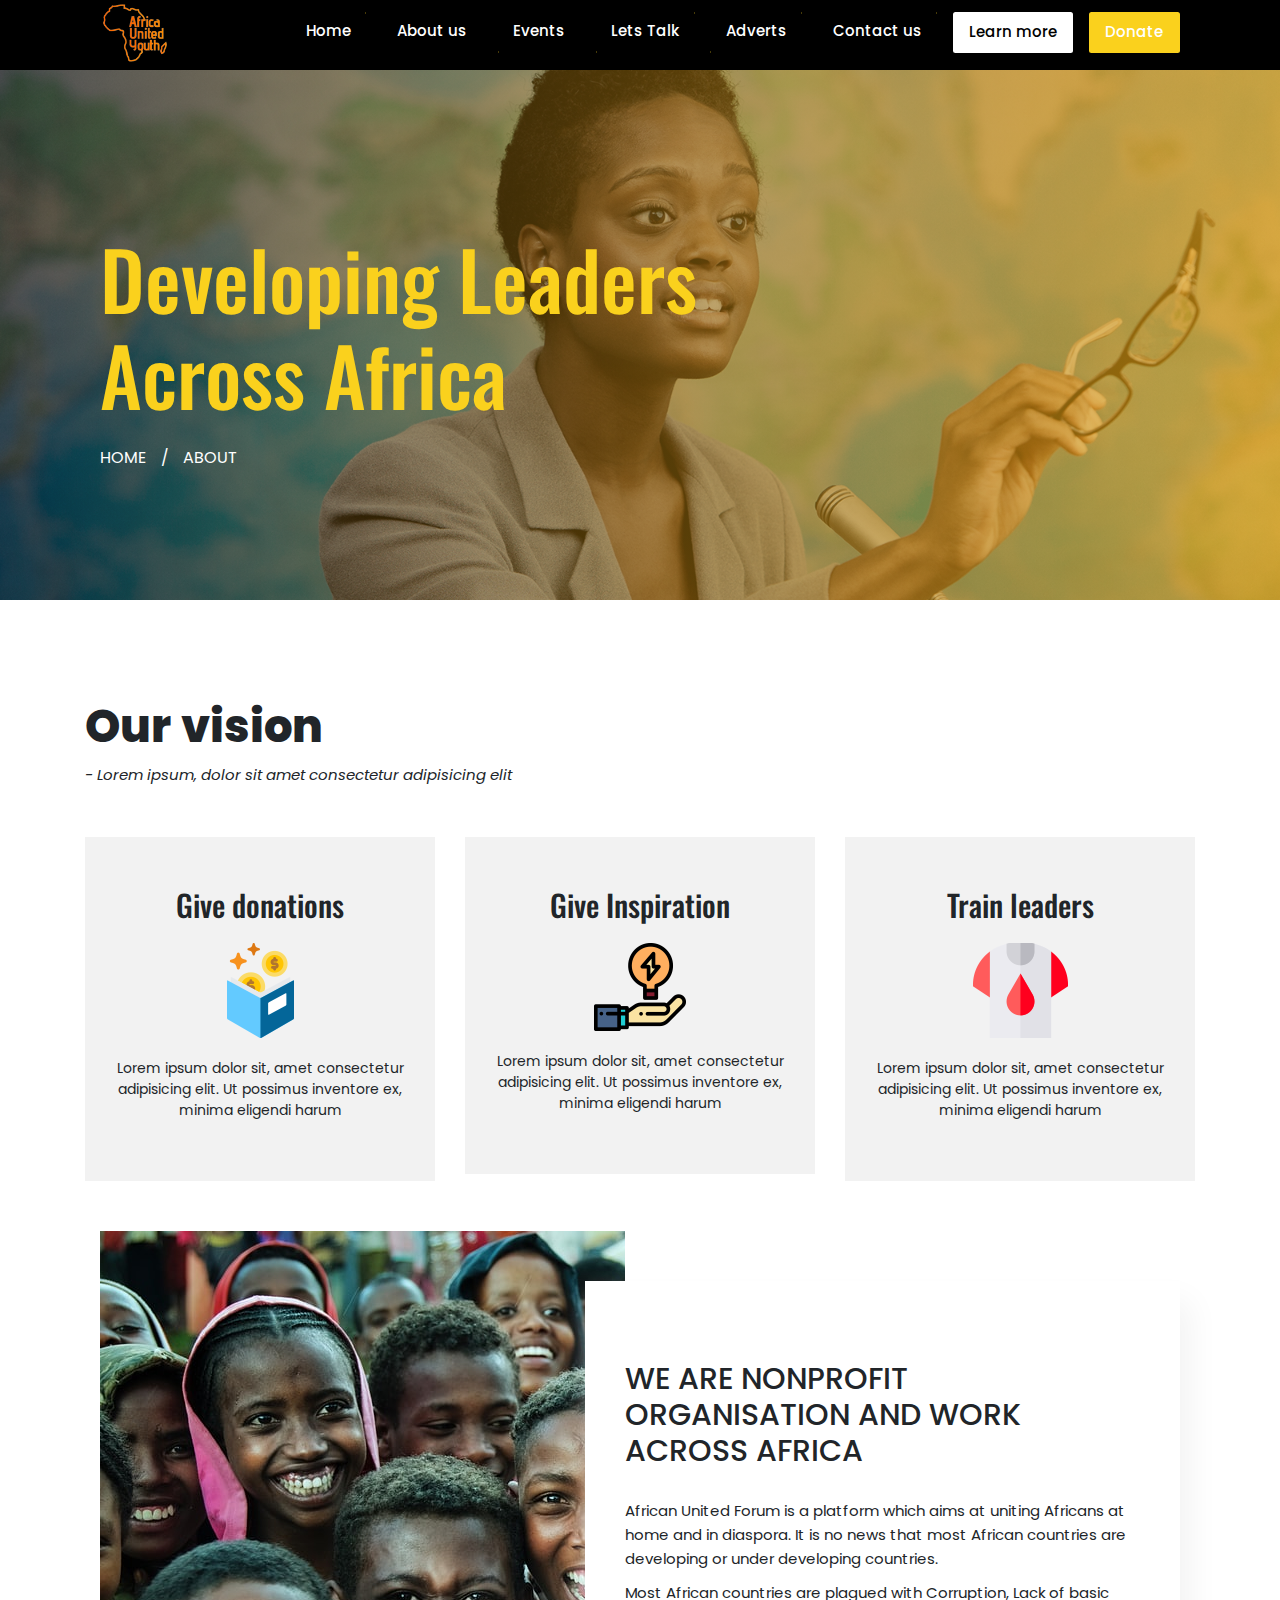
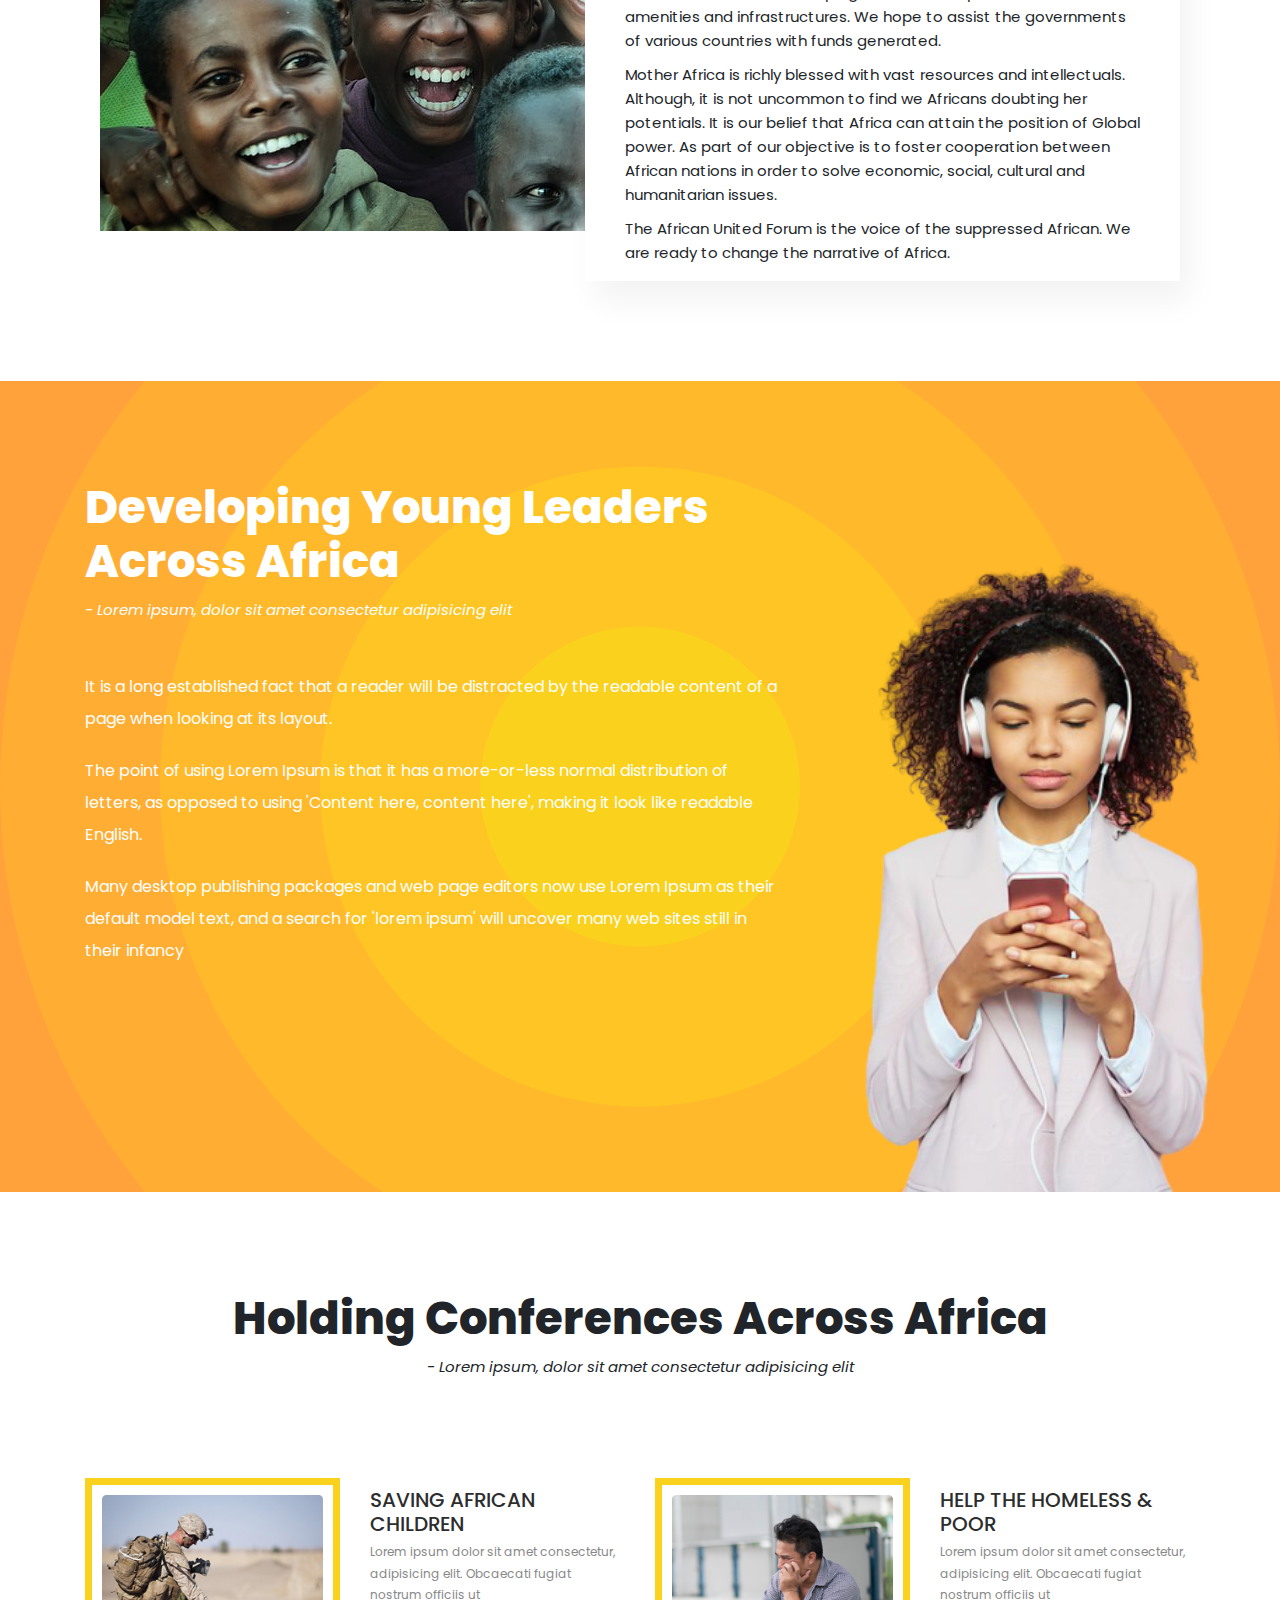
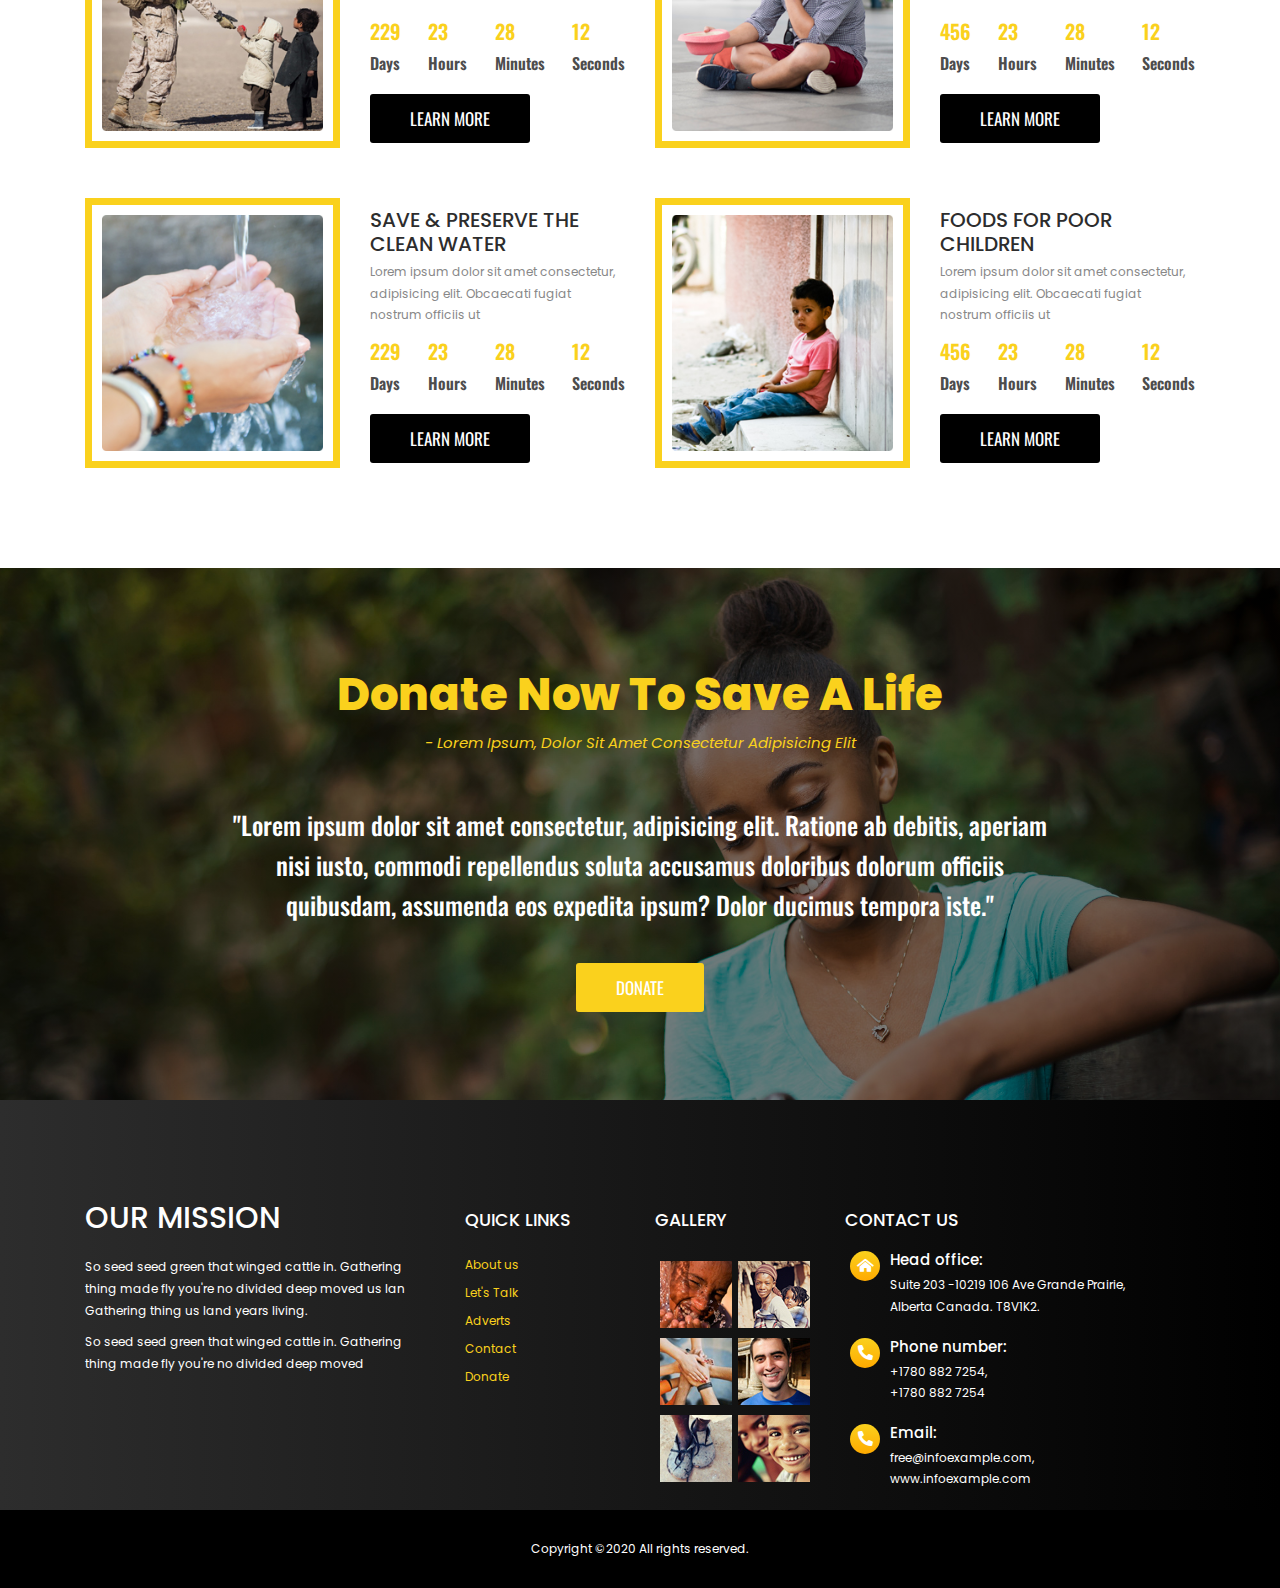
==== commit 5ff4cc6b: "Donation  page completed" ====
--- a/about.html
+++ b/about.html
@@ -4,7 +4,7 @@
 <head>
     <meta charset="UTF-8">
     <meta name="viewport" content="width=device-width, initial-scale=1.0">
-    <title>AFRICA UNITED YOUTHS FORUM</title>
+    <title>AFRICA UNITED FORUM</title>
     <!-- Styling -->
     <link rel="stylesheet" href="assets/sass/main.css">
     <!-- Boostrap -->
@@ -20,11 +20,11 @@
     <header class="header header-2">
         <div class="header-bg"></div>
         <div class="container">
-            <nav class="header__nav" id="navbar">
+            <nav class="header__nav header__nav-2" id="navbar">
                 <div class="container">
 
                     <div class="row">
-                        <div class="col-lg-3">
+                        <div class="col-lg-2">
                             <div class="header__nav--logo">
                                 <a href="index.html">
                                     <img src="assets/img/logo.png" alt="header-logo" />
@@ -32,10 +32,11 @@
                             </div>
                             <i class="fad fa-bars" id="toggle"></i>
                         </div>
-                        <div class="col-lg-9">
+                        <div class="col-lg-10">
                             <ul class="navigation">
                                 <li><a href="index.html" class="navbar-links">Home</a></li>
                                 <li><a href="about.html" class="navbar-links">About us</a></li>
+                                <li><a href="event.html" class="navbar-links">Events</a></li>
                                 <li><a href="blog.html" class="navbar-links">Lets Talk</a></li>
                                 <li><a href="advert.html" class="navbar-links">Adverts</a></li>
                                 <li><a href="contact.html" class="navbar-links">Contact us</a></li>
@@ -149,10 +150,9 @@
                         <p class="sec-info--text">Many desktop publishing packages and web page editors now use Lorem
                             Ipsum as their default model text, and a search for 'lorem ipsum' will uncover many web
                             sites still in their infancy</p>
-                        <a href="#" class="button">About us</a>
                     </div>
                     <div class="col-lg-4">
-                        <img src="assets/img/BP.png" alt="Girl" class="sec-info--bg" />
+                        <img src="assets/img/BP.png" alt="Girl" class="sec-info--bg sec-info--bg-2" />
                     </div>
                 </div>
             </div>
--- a/assets/sass/main.css
+++ b/assets/sass/main.css
@@ -260,7 +260,6 @@
   padding: .8rem 1.2vw;
   position: relative;
   overflow: hidden;
-  cursor: pointer;
 }
 
 @media only screen and (max-width: 75em) {
@@ -570,6 +569,130 @@
   margin-left: -5rem;
 }
 
+.donate-container {
+  font-family: 'Poppins';
+}
+
+.donate-container .form button {
+  width: 60% !important;
+  padding: 2rem;
+  margin: 3rem auto;
+  background-color: #000;
+  font-size: 2rem;
+  font-family: 'Oswald';
+  color: #fad11d;
+  border-radius: 0.8rem;
+  border: none;
+  cursor: pointer;
+}
+
+.donate-container .row {
+  margin-top: 0 !important;
+}
+
+.donate-container .row .col-md-6 select {
+  width: 100%;
+  padding: 2rem;
+  margin-top: 1rem;
+  font-size: 1.4rem !important;
+  outline: none;
+  border: 1px solid #d2d2d2;
+  border-radius: 0.6rem;
+}
+
+.donate-container .row .col-md-6 select option {
+  padding: 1rem 0;
+}
+
+.donate-container .row .col-md-6 .form-input {
+  width: 100%;
+  padding: 2rem;
+  margin-top: 1rem;
+  border: 1px solid #d2d2d2;
+  border-radius: .6rem;
+  font-size: 1.4rem;
+  outline: none;
+}
+
+.donate-container h2 {
+  margin-top: 5rem;
+  text-transform: capitalize;
+}
+
+.donate-container h2 span {
+  font-size: 1.5rem;
+  color: #888888;
+}
+
+.donate-box ul {
+  display: -webkit-box;
+  display: -ms-flexbox;
+  display: flex;
+  margin-top: 2rem;
+}
+
+@media only screen and (max-width: 56.25em) {
+  .donate-box ul {
+    display: block;
+  }
+}
+
+.donate-box ul .active {
+  background-color: #fad11d;
+  color: #fff;
+  border: 1px solid #fad11d;
+}
+
+.donate-box ul li {
+  display: inline;
+  list-style: none;
+  padding: 2.5rem 3rem;
+  border: 1px solid #d2d2d2;
+  font-size: 1.8rem;
+  font-family: 'Oswald';
+  border-radius: 0.6rem;
+  cursor: pointer;
+}
+
+@media only screen and (max-width: 56.25em) {
+  .donate-box ul li {
+    display: block;
+    width: 48%;
+    float: left;
+    left: 0;
+    position: relative;
+    padding: 1.5rem 2rem;
+    margin-bottom: 1rem;
+  }
+}
+
+.donate-box ul li:hover {
+  background-color: #fad11d;
+  color: #fff;
+  border: 1px solid #fad11d;
+}
+
+.donate-box ul li:not(:last-child) {
+  margin-right: .5rem;
+}
+
+.donate-box ul .form [type="text"] {
+  padding: 2.5rem 3rem;
+  border: 1px solid #d2d2d2;
+  font-size: 1.8rem;
+  font-family: 'Oswald';
+  border-radius: 0.6rem;
+  outline: none;
+  background-color: #fff !important;
+  color: #fad11d !important;
+}
+
+@media only screen and (max-width: 56.25em) {
+  .donate-box ul .form [type="text"] {
+    padding: 1.5rem 2rem;
+  }
+}
+
 .header {
   height: 80rem;
   background-image: url("../img/bg4.jpg");
@@ -604,6 +727,11 @@
 .header-4 {
   background-image: -webkit-gradient(linear, left top, right top, from(rgba(0, 0, 0, 0.5)), to(rgba(233, 165, 20, 0.7))), url("../img/banner3.jpg");
   background-image: linear-gradient(to right, rgba(0, 0, 0, 0.5), rgba(233, 165, 20, 0.7)), url("../img/banner3.jpg");
+}
+
+.header-5 {
+  background-image: -webkit-gradient(linear, left top, right top, from(rgba(0, 0, 0, 0.5)), to(rgba(233, 165, 20, 0.7))), url("../img/banner4.jpg");
+  background-image: linear-gradient(to right, rgba(0, 0, 0, 0.5), rgba(233, 165, 20, 0.7)), url("../img/banner4.jpg");
 }
 
 @media only screen and (max-width: 56.25em) {
@@ -1362,6 +1490,12 @@
           transform: scale(1.4);
 }
 
+@media only screen and (max-width: 56.25em) {
+  .section-info .sec-info--bg-2 {
+    display: none;
+  }
+}
+
 @media only screen and (max-width: 37.5em) {
   .section-info .sec-info--bg {
     -webkit-transform: scale(1.3);
@@ -1575,7 +1709,10 @@
 
 @media only screen and (max-width: 56.25em) {
   .section-event .btn-yel {
-    left: 50%;
+    left: 0;
+    -webkit-transform: translateX(0);
+            transform: translateX(0);
+    top: -5rem;
   }
 }
 
@@ -1586,6 +1723,12 @@
 
 .section-event .row {
   margin-bottom: 5rem;
+}
+
+@media only screen and (max-width: 56.25em) {
+  .section-event .row {
+    margin-bottom: 2rem;
+  }
 }
 
 .section-event .row .col-lg-6:last-child {
